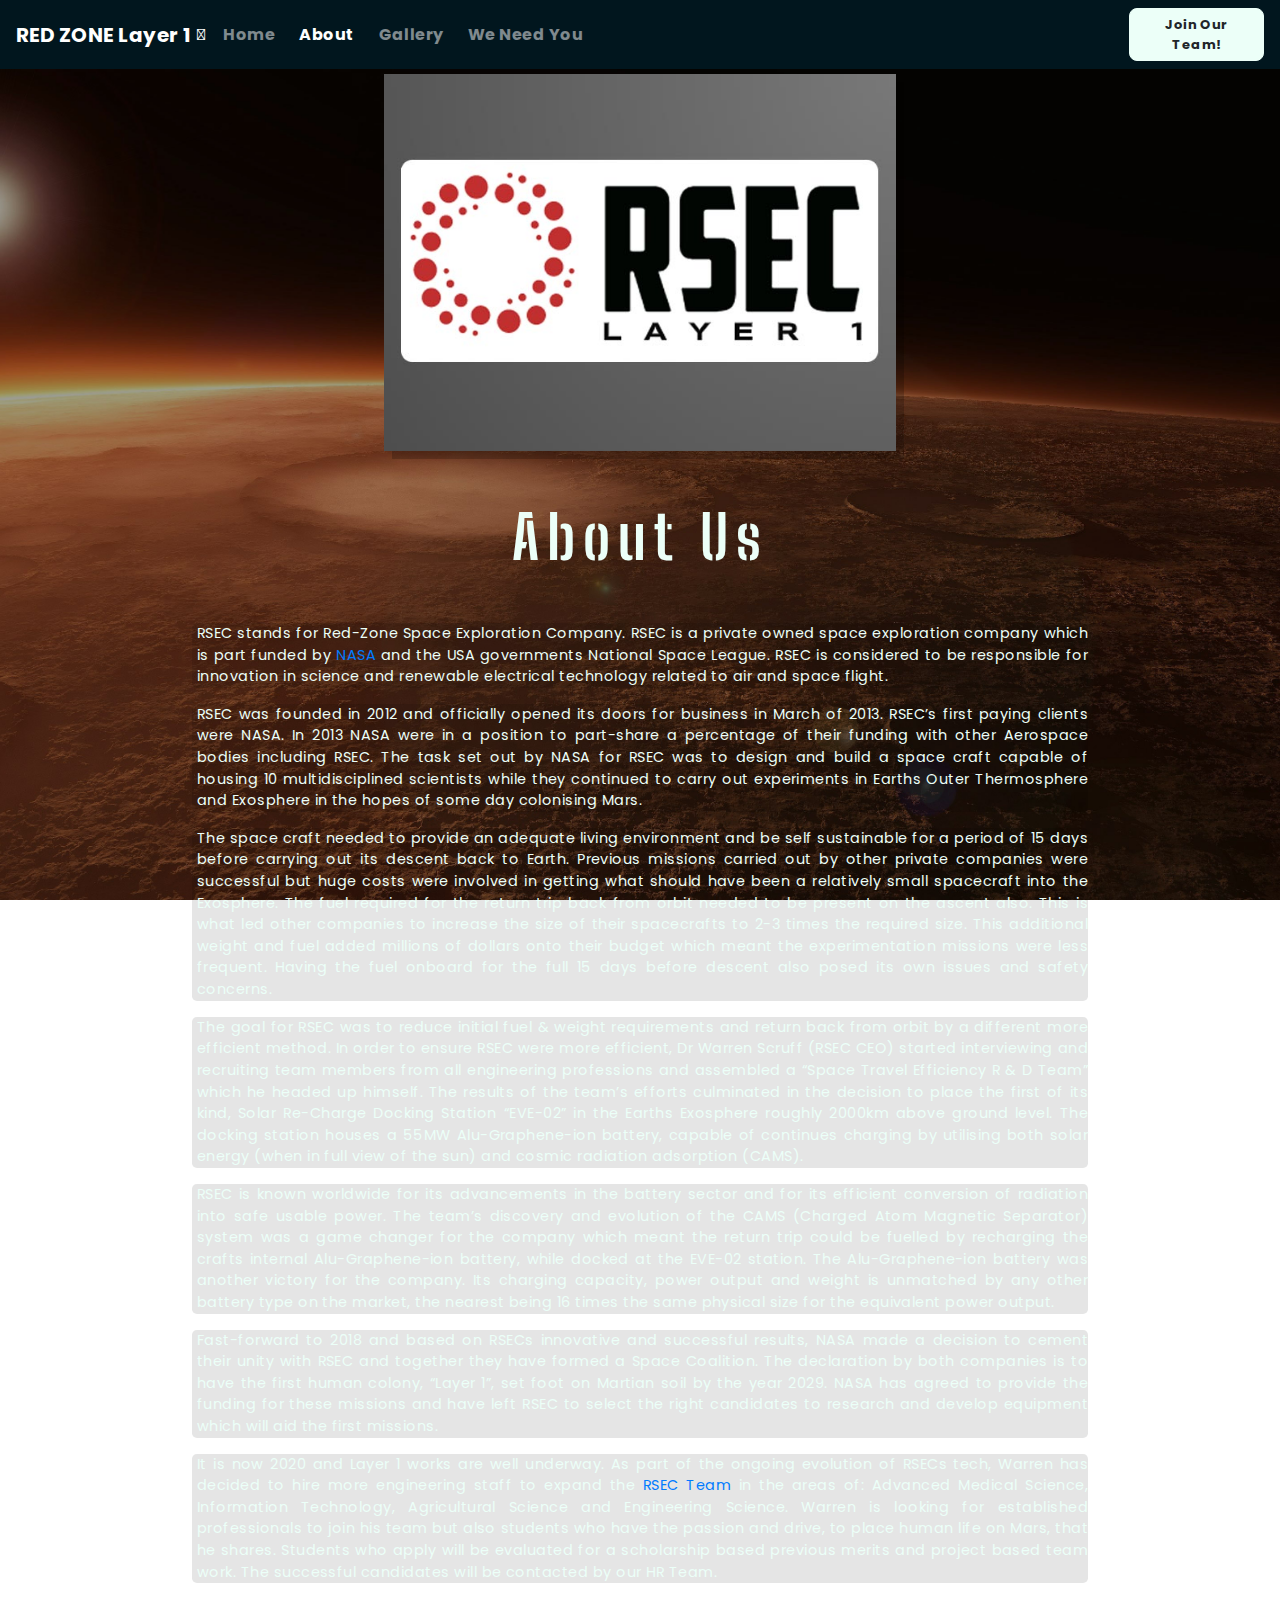
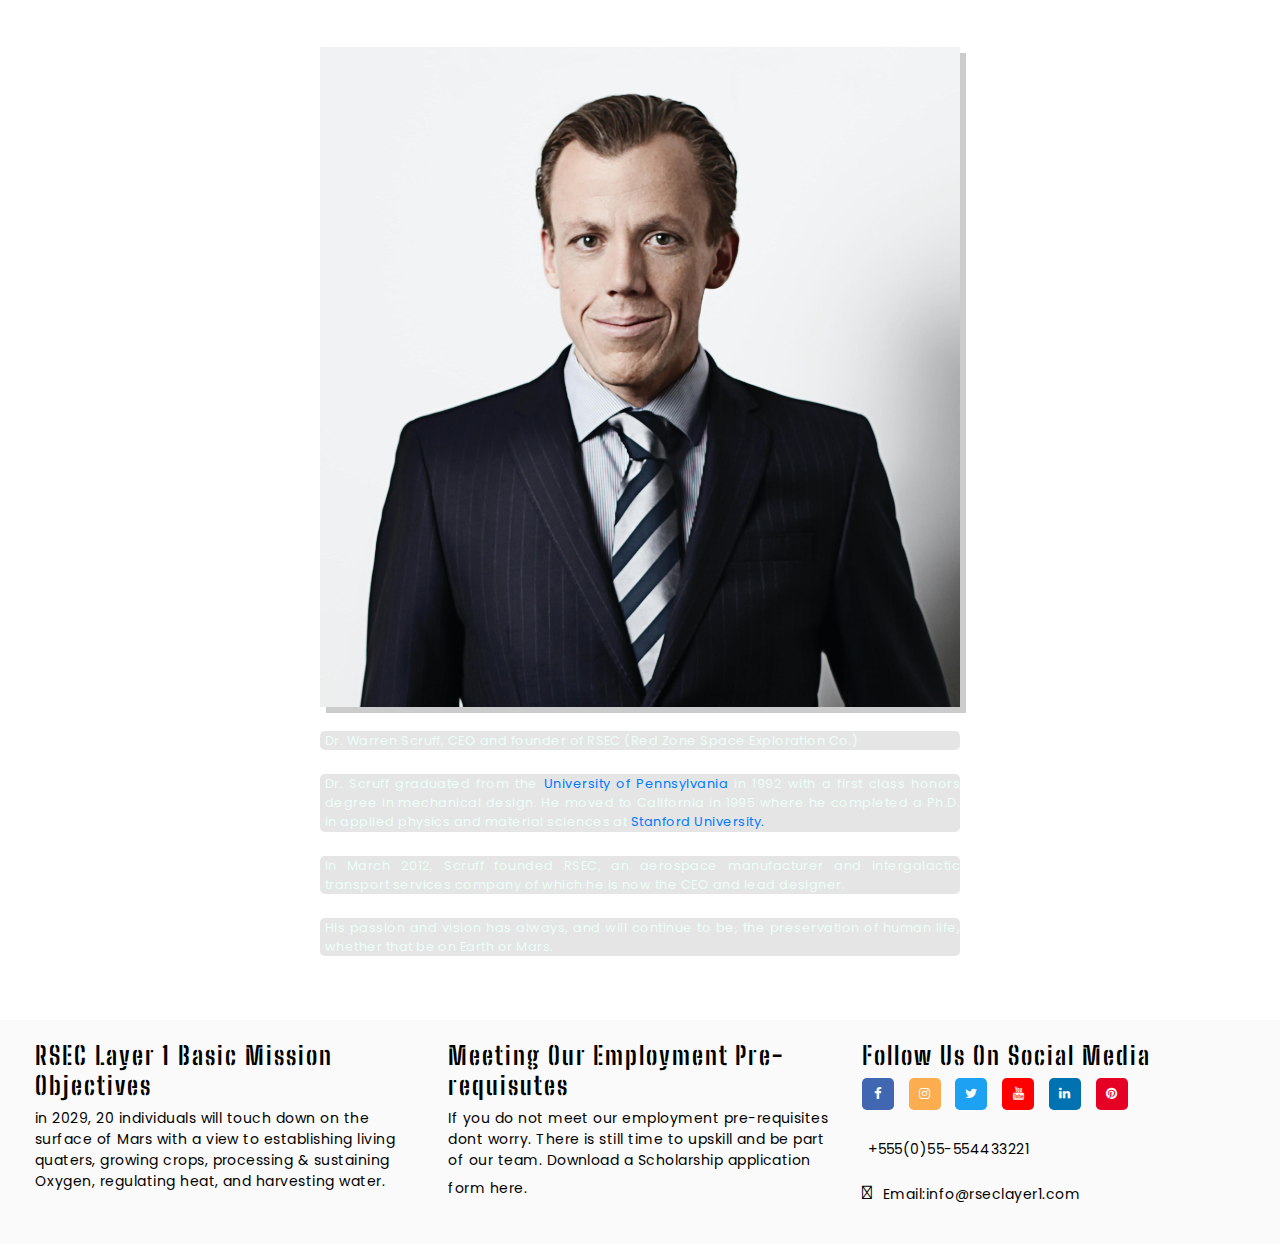
==== about.html @ baa1b268 "About section updated" ====
<!DOCTYPE html>
<html lang="en">

<head>
    <meta charset="UTF-8">
    <title>Red Zone | Mission 2 Mars</title>
    <meta name="viewport" content="width=device-width, initial-scale=1.0">
    <link rel="stylesheet" href="https://stackpath.bootstrapcdn.com/bootstrap/4.3.1/css/bootstrap.min.css"
        integrity="sha384-ggOyR0iXCbMQv3Xipma34MD+dH/1fQ784/j6cY/iJTQUOhcWr7x9JvoRxT2MZw1T" crossorigin="anonymous">
    <link rel="stylesheet" href="https://use.fontawesome.com/releases/v5.6.1/css/all.css"
        integrity="sha384-gfdkjb5BdAXd+lj+gudLWI+BXq4IuLW5IT+brZEZsLFm++aCMlF1V92rMkPaX4PP" crossorigin="anonymous">
    <script src="https://code.jquery.com/jquery-3.3.1.slim.min.js"
        integrity="sha384-q8i/X+965DzO0rT7abK41JStQIAqVgRVzpbzo5smXKp4YfRvH+8abtTE1Pi6jizo" crossorigin="anonymous">
        </script>
    <script src="https://stackpath.bootstrapcdn.com/bootstrap/4.3.1/js/bootstrap.min.js"
        integrity="sha384-JjSmVgyd0p3pXB1rRibZUAYoIIy6OrQ6VrjIEaFf/nJGzIxFDsf4x0xIM+B07jRM" crossorigin="anonymous">
        </script>
    <link rel="preconnect" href="https://fonts.gstatic.com">
    <link href="https://fonts.googleapis.com/css2?family=Big+Shoulders+Stencil+Text&display=swap" rel="stylesheet">
    <link href="https://fonts.googleapis.com/css2?family=Poppins&display=swap" rel="stylesheet">
    <link href="https://fonts.googleapis.com/css2?family=JetBrains+Mono&display=swap" rel="stylesheet">
    <link rel="stylesheet" href="https://maxcdn.bootstrapcdn.com/font-awesome/4.7.0/css/font-awesome.min.css"
        type="text/css" />
    <link rel="stylesheet" href="assets/css/style.css">
</head>

<body>
    <!-- Start Nav Bar-->
    <div class="container-fluid navalert-container">
        <nav class="navbar navbar-dark navbar-expand-md">
            <a href="index.html" class="navbar-brand">RED ZONE Layer 1</a>
            <a><i class="fas fa-space-shuttle fa-rotate-270" aria-hidden="true"></i>
                <span class="sr-only">Space-Shuttle</span>
            </a>
            <button class="navbar-toggler ml-auto" type="button" data-toggle="collapse" data-target="#navbarNavDropdown"
                aria-controls="navbarNavDropdown" aria-expanded="false" aria-label="Toggle navigation">
                <span class="navbar-toggler-icon"></span></button>
            <div class="collapse navbar-collapse" id="navbarNavDropdown">
                <ul class="navbar-nav mr-auto">
                    <li class="nav-item mr-2"><a class="nav-link" href="index.html">Home</a></li>
                    <li class="active nav-item mr-2"><a class="nav-link" href="about.html">About</a></li>
                    <li class="nav-item mr-2"><a class="nav-link" href="gallery.html">Gallery</a></li>
                    <li class="nav-item mr-2"><a class="nav-link" href="weneedyou.html">We Need You</a></li>
                    <!--<li class="nav-item dropdown">
                        <a class="nav-link dropdown-toggle" href="#" id="navbarDropdownMenuLink" role="button"
                            data-toggle="dropdown" aria-haspopup="true" aria-expanded="false">
                            We Need You
                        </a>
                        <div class="dropdown-menu" aria-labelledby="navbarDropdownMenuLink">
                            <a class="dropdown-item" href="weneedyou.html#am">Advanced Medical</a>
                            <a class="dropdown-item" href="weneedyou.html#it">Information Tech.</a>
                            <a class="dropdown-item" href="weneedyou.html#as">Agriculture Science</a>
                            <a class="dropdown-item" href="weneedyou.html#es">Engineering Science</a>
                        </div>
                    </li>-->
                    <li class="nav-item mr-2 d-block d-md-none"><a class="nav-link" data-toggle="modal"
                            data-target="#signupmodal">Join Our Team!</a></li>
                </ul>
            </div>
            <div class="d-none d-md-block">
                <p class="navbar-text my-auto mr-2"><i class="question">Do you have what it takes to lead the next
                        generation?</i></p>
                <a class="btn btn--cta btn--red" data-toggle="modal" data-target="#signupmodal">Join Our Team!</a>
                <!--join our team header button linked to pop-up modal-->
            </div>
        </nav>
    </div>

    <!-- End Nav Bar-->

    <!-- Start About-Section-->

    <div class="container-fluid callout-container-about">
        <div class="row">
        <div class="about-left-column">
            <div class="company-logo">
                <a href="assets/images/RSEC-Logo.jpg" target="_blank">
                <img src="assets/images/RSEC-Logo.jpg" alt="RSEC Logo"></a>
            </div>
        </div>
        <div class="about-middle-column">
            <section>
                <h1 class="jumbotron-header fade-in-2sec">About Us</h1>
                <p class="about-body opaque">RSEC stands for Red-Zone Space Exploration Company. 
                    RSEC is a private owned space exploration company which is part funded by <a href="https://www.nasa.gov/" target="_blank">NASA</a> and the USA governments National Space League.  
                    RSEC is considered to be responsible for innovation in science and renewable electrical technology related to air and space flight. 
                </p>
                <p class="about-body opaque">RSEC was founded in 2012 and officially opened its doors for business in March of 2013. 
                    RSEC’s first paying clients were NASA. In 2013 NASA were in a position to part-share a percentage of their funding with other Aerospace bodies including RSEC. 
                    The task set out by NASA for RSEC was to design and build a space craft capable of housing 10 multidisciplined scientists while they 
                    continued to carry out experiments in Earths Outer Thermosphere and Exosphere in the hopes of some day colonising Mars.
                </p>
                <p class="about-body opaque">The space craft needed to provide an adequate living environment and be self sustainable for a period of 15 days before carrying out its descent back to Earth. 
                    Previous missions carried out by other private companies were successful but huge costs were involved in getting what should have been a relatively small spacecraft into the Exosphere. 
                    The fuel required for the return trip back from orbit needed to be present on the ascent also. This is what led other companies to increase the size of their spacecrafts to 2-3 times the required size. 
                    This additional weight and fuel added millions of dollars onto their budget which meant the experimentation missions were less frequent. 
                    Having the fuel onboard for the full 15 days before descent also posed its own issues and safety concerns. 
                </p>
                <p class="about-body opaque">The goal for RSEC was to reduce initial fuel & weight requirements and return back from orbit by a different more efficient method. 
                    In order to ensure RSEC were more efficient, Dr Warren Scruff (RSEC CEO) started interviewing and recruiting team members from all engineering professions and 
                    assembled a “Space Travel Efficiency R & D Team” which he headed up himself. The results of the team’s efforts culminated in the decision to place the first of 
                    its kind, Solar Re-Charge Docking Station “EVE-02” in the Earths Exosphere roughly 2000km above ground level. The docking station houses a 55MW Alu-Graphene-ion 
                    battery, capable of continues charging by utilising both solar energy (when in full view of the sun) and cosmic radiation adsorption (CAMS). 
                </p>
                <p class="about-body opaque">RSEC is known worldwide for its advancements in the battery sector and for its efficient conversion of radiation into safe usable power. 
                    The team’s discovery and evolution of the CAMS (Charged Atom Magnetic Separator) system was a game changer for the company which meant the return trip could be fuelled by 
                    recharging the crafts internal Alu-Graphene-ion battery, while docked at the EVE-02 station. The Alu-Graphene-ion battery was another victory for the company. Its charging capacity, 
                    power output and weight is unmatched by any other battery type on the market, the nearest being 16 times the same physical size for the equivalent power output.
                </p>
                <p class="about-body opaque">Fast-forward to 2018 and based on RSECs innovative and successful results, NASA made a decision to cement their unity with RSEC and together they have formed a Space Coalition. 
                    The declaration by both companies is to have the first human colony, “Layer 1”, set foot on Martian soil by the year 2029. NASA has agreed to provide the funding for these missions and have left RSEC to 
                    select the right candidates to research and develop equipment which will aid the first missions.
                </p>
                <p class="about-body opaque">It is now 2020 and Layer 1 works are well underway. As part of the ongoing evolution of RSECs tech, Warren has decided to hire more engineering staff to expand the <a href="weneedyou.html" target="_blank">RSEC Team</a> in the areas of: Advanced Medical Science, 
                    Information Technology, Agricultural Science and Engineering Science. Warren is looking for established professionals to join his team but also students who have the passion and drive, to place human life on Mars, that he shares. 
                    Students who apply will be evaluated for a scholarship based previous merits and project based team work. The successful candidates will be contacted by our HR Team.
                </p>
            </section>
        </div>
        <div class="about-right-column">
            <section>
                <a href="assets/images/CEO.jpg" target="_blank">
                <img class="ceo-box-shadow" src="assets/images/CEO.jpg" alt="RSEC CEO"></a>
                <p class="ceo-text opaque">Dr. Warren Scruff, CEO and founder of RSEC (Red Zone Space Exploration Co.)</p>
                <p class="ceo-text opaque">Dr. Scruff graduated from the <a href="https://www.upenn.edu/" target="_blank">University of Pennsylvania</a> in 1992 with a first class honors degree in mechanical design. 
                    He moved to California in 1995 where he completed a Ph.D. in applied physics and material sciences at <a href="https://www.stanford.edu/" target="_blank">Stanford University.</a></p>
                <p class="ceo-text opaque">In March 2012, Scruff founded RSEC, an aerospace manufacturer and intergalactic transport services company of which he is now the CEO and lead designer.</p>
                <p class="ceo-text opaque">His passion and vision has always, and will continue to be, the preservation of human life, whether that be on Earth or Mars.</p>
            </section>
        </div>
        </div>
        <!--</div>-->
    </div>

    <!-- End About Section-->

    <!--Start Footer-->

    <footer class="container-fluid">
        <div id="footer-details" class="row">
            <div class="col-sm-4">
                <h5 class="uppercase general-sub">RSEC Layer 1 Basic Mission Objectives</h5>
                <p class="inline-block">in 2029, 20 individuals will touch down on the surface of Mars with a view to
                    establishing living quaters, growing crops, processing & sustaining Oxygen, regulating heat, and harvesting water.
                </p>
            </div>
            <div class="col-sm-4">
                <h5 class="uppercase general-sub">Meeting Our Employment Pre-requisutes</h5>
                <p class="inline-block">If you do not meet our employment pre-requisites dont worry. 
                    There is still time to upskill and be part of our team. Download a Scholarship application
                    form here.
                    <a href="assets/application/application-form.pdf" target="_blank" class="application-pdf">
                        <i class="fas fa-file-download" aria-hidden="true"></i>
                        <span class="sr-only">Download Link.</span>
                    </a>
                </p>
            </div>
            <div class="col-sm-4">
                <h5 class="uppercase general-sub">Follow Us On Social Media</h5>
                <ul class="list-inline social-links">
                    <li class="list-inline-item">
                        <a target="_blank" href="https://www.facebook.com/">
                            <i class="fa fa-facebook" aria-hidden="true"></i>
                            <span class="sr-only">Facebook</span>
                        </a>
                    </li>
                    <li class="list-inline-item">
                        <a target="_blank" href="https://www.instagram.com/">
                            <i class="fa fa-instagram" aria-hidden="true"></i>
                            <span class="sr-only">Instagram</span>
                        </a>
                    </li>
                    <li class="list-inline-item">
                        <a target="_blank" href="https://twitter.com/">
                            <i class="fa fa-twitter" aria-hidden="true"></i>
                            <span class="sr-only">Twitter</span>
                        </a>
                    </li>
                    <li class="list-inline-item">
                        <a target="_blank" href="https://www.youtube.com/">
                            <i class="fa fa-youtube" aria-hidden="true"></i>
                            <span class="sr-only">Youtube</span>
                        </a>
                    </li>
                    <li class="list-inline-item">
                        <a target="_blank" href="https://www.linkedin.com/">
                            <i class="fa fa-linkedin" aria-hidden="true"></i>
                            <span class="sr-only">Linkedin</span>
                        </a>
                    </li>
                    <li class="list-inline-item">
                        <a target="_blank" href="https://www.pinterest.com/">
                            <i class="fa fa-pinterest" aria-hidden="true"></i>
                            <span class="sr-only">Pinterest</span>
                        </a>
                    </li>
                </ul>
                <p>        
                    <i class="fas fa-mobile-alt" aria-hidden="true"></i>
                    <a class="link-font" href="tel:+555(0)55 554433221">+555(0)55-554433221</a>
                </p>
                <p>
                    <i class="far fa-envelope" aria-hidden="true"></i>
                    <a class="link-font" href="mailto:info@rseclayer1.com">Email:info@rseclayer1.com</a>
                </p>
            </div>
        </div>
    </footer>

    <!--End Footer-->

    <!--Modal Start-->

    <div class="modal" tabindex="-1" role="dialog" id="signupmodal">
        <div class="modal-dialog" role="document">
            <div class="modal-content">
                <div class="modal-header">
                    <h5 class="modal-title">Join Our Team!</h5>
                    <a><i class="fas fa-space-shuttle fa-rotate-270 modal-shuttle" aria-hidden="true"></i>
                        <span class="sr-only">Space-Shuttle</span>
                    </a>
                    <button type="button" class="close" data-dismiss="modal" aria-label="Close">
                        <span aria-hidden="true">&times;</span>
                    </button>
                </div>
                <div class="modal-body">
                    <form>
                        <div>
                            <p>The Successful Candidate must hold an MSc. Degree in a relevant discipline. 
                            Where the candidate holds a Bachelor's degree at honors or ordinary level, 
                            previous relevant work experience may be taken into consideration at RSEC's discretion</p>
                        </div>
                        <div class="form-group">
                            <label for="first-name">Required fields are marked with an (*)</label>
                            <input type="text" class="form-control" id="first-name" placeholder="*Enter Full Name" required>
                        </div>
                        <div class="form-group">
                            <label for="contact-number"></label>
                            <input type="numbers" class="form-control" id="contact-number"
                                placeholder="Enter Contact No.">
                        </div>
                        <div class="input-group mb-3">
                            <select class="form-select" id="inputGroupSelect01">
                                <option selected>*Choose an Option...</option>
                                <option value="1">Advanced Medical</option>
                                <option value="2">Information Tech.</option>
                                <option value="3">Agriculture Science</option>
                                <option value="4">Engineering Science</option>
                            </select>
                            <label for="inputGroupSelect01" class="form-control careers">Careers</label>
                        </div>
                        <div class="form-group">
                            <label for="exampleInputEmail1"></label>
                            <input type="email" class="form-control" id="exampleInputEmail1"
                                aria-describedby="emailHelp" placeholder="*Enter Email Address" required>
                            <small id="emailHelp" class="form-text text-muted">We'll never share your personal details
                                with any other party</small>
                        </div>
                        <div class="form-group choose-file">
                            <input type="file" class="form-control" id="inputGroupFile02" required>
                            <label class="input-group-text" for="inputGroupFile02">Choose File</label>
                            <small id="uploadHelp" class="form-text text-muted">Please choose a .PDF version of your
                                most recent CV.</small>
                        </div>
                        <button type="submit" class="btn btn-modal btn--red2">Submit</button>
                    </form>
                </div>
            </div>
        </div>
    </div>

    <!--Modal End-->

</body>
</html>
---- assets/css/style.css ----
/* -------------------------------------------------------------------------Fonts */
.text-uppercase {
    text-align: center;
	font-family: Big Shoulders Stencil Text;
}

.general-sub {
	font-family: Big Shoulders Stencil Text;
	font-size: 25px;
	font-weight: bold;
	letter-spacing: 2px;
}

body {
    font-family: 'Poppins', sans-serif;
	letter-spacing: .03rem;
}

.modal-bold {
    font-weight: bold;
    color: #01161E;
}

.modal-header {
    background-color: #828A95;
}

.modal-title {
    font-family: Big Shoulders Stencil Text;
    font-size: 40px;
    color: #fafafa;
    margin-top: 0px;
    margin-bottom: 0px;
}

.about-body {
    font-family: 'Poppins', sans-serif;
    font-size: 0.9rem;
    letter-spacing: .03rem;
    text-align: justify;
    color: #ecfff8;
    margin-right: 2rem;
    margin-left: 2rem;
}

.weneedyou-body {
    font-family: 'Poppins', sans-serif;
    font-size: 0.9rem;
    letter-spacing: .03rem;
    text-align: justify;
    color: #ecfff8;
    margin-top: 1rem;
    margin-right: 2rem;
    margin-left: 2rem;
}

.weneedyou-font {
    font-family: Big Shoulders Stencil Text, sans-serif;
    font-size: 1.6rem;
    letter-spacing: .05rem;
    color: #ecfff8;
    margin-top: 0.65rem;
    margin-right: 2rem;
    margin-left: 2rem;
}

.ceo-text {
    font-family: 'Poppins', sans-serif;
    font-size: 0.8rem;
    letter-spacing: .03rem;
    text-align: justify;
    color: #ecfff8;
}

.opaque {
    background-color: rgba(0, 0, 0, 0.1);
    padding-left: 0.3rem;
    border-radius: 0.3rem;
}

.initial-space {
    margin-top: 1rem;
}

.final-space {
    margin-bottom: 1rem;
}

.link-font {
    color: black;
}

/* ------------------------------------------------------------------------Navbar */

.fa-space-shuttle {
	color: #fafafa;
    background: #01161e;
	margin-right: 10px;
}

.navalert-container {
    position: fixed;
    top: 0;
    left: 0px;
    right: 0px;
    padding-left: 0;
    padding-right: 0;
    z-index: 1;
}

.navbar {
    margin-bottom: 0;
    border: 0;
    width: 100%;
    background: #01161e;
}

.navbar .navbar-toggler {
    border: 0;
}

.navbar-brand {
    font-weight: bold;
	margin-right: 5px;
}

.navbar .navbar-nav a {
    font-weight: bold;
}

.question {
	color: #828a95
}

.dropdown-menu {
    background-color:#828A95;
    color: black;
}

/* ------------------------------------------------------------------------Buttons*/

.btn--cta {
    font-weight: bold;
    font-size: 13px;
    border-radius: 8px;
    width: 135px;
}

.btn--red {
    color: #01161e;
    background-color: #ecfff8;
    border-color: #ecfff8;
}

.btn-modal {
    margin-top: 20px;
    font-weight: bold;
    font-size: 18px;
    border-radius: 8px;
    width: 120px;
}

.btn--red2 {
    color: #01161e;
    background-color: #828A95;
    border-color: #828A95;
}


/* -------------------------------------------------------------------Colours used*/

/* --------Rufous Red = #A72608 (changed to #E60023 as it is easier to see)-- */
/* -----Xiketic Brown = #18020C -- */
/* ------Roman Silver = #828A95 -- */
/* --------Mint Cream = #ECFFF8 -- */
/* --Rich Black FOGRA = #01161E -- */
/* ---------Off White = #FAFAFA -- */

/* -----------------------------------------------------------------Image Styling */

.callout-container {
    height: 100vh;
    background: url(../images/mars1.jpg) no-repeat bottom right fixed; 
    -webkit-background-size: cover;
    -moz-background-size: cover;
    -o-background-size: cover;
    background-size: cover;
    display: flex;
    align-items: center;
    justify-content: center;
    position: relative;
}

.callout-container-gallery {
    height: 100%;
    background: url(../images/mars1.jpg) no-repeat bottom right fixed;
    -webkit-background-size: cover;
    -moz-background-size: cover;
    -o-background-size: cover;
    background-size: cover;
    display: flex;
    align-items: center;
    justify-content: center;
    position: relative;
    margin-top: 50px;
}

.callout-container-about {
    height: 100%;
    background: url(../images/mars1.jpg) no-repeat bottom right fixed; 
    -webkit-background-size: cover;
    -moz-background-size: cover;
    -o-background-size: cover;
    background-size: cover;
    display: flex;
    align-items: flex-start;
    justify-content: center;
    position: relative;
    margin-top: 50px;
}

.callout-container-weneedyou1 {
    height: 100%;
    background: url(../images/mars1.jpg) no-repeat bottom right fixed;
    -webkit-background-size: cover;
    -moz-background-size: cover;
    -o-background-size: cover;
    background-size: cover;
    display: flex;
    align-items: center;
    justify-content: center;
    position: relative;
    margin-top: 50px;
}

.callout-container-weneedyou2 {
    height: 100%;
    background: url(../images/mars1.jpg) no-repeat bottom right fixed; 
    -webkit-background-size: cover;
    -moz-background-size: cover;
    -o-background-size: cover;
    background-size: cover;
    display: flex;
    align-items: center;
    justify-content: center;
    position: relative;
}

#photo {
    clear: both;
    line-height: 0;
    column-count: 4;
    column-gap: 5px;
}

#photo img{
    width: 100%;
    padding: 10px 10px 10px 10px;
    margin: 10px 10px 5px 15px;
    display: inline-block;
    background-color: rgba(0, 0, 0, 0.2);
    border-radius: 5px;
}


.left-column {
    width: 30%;
}

.middle-column {
    width: 50%;
}

.right-column {
    width: 20%;
    text-align: center;
}

.left-column img {
    width: 100%;
    margin: 10px 15px 10px 15px;
}

.right-column a {
    margin-top: 5rem;
}

.about-left-column {
    width: 15%;
    text-align: center;
}

.about-middle-column {
    width: 60%;
    text-align: center;
}

.about-right-column {
    width: 25%;
    text-align: center;
}

.company-logo img {
    width: 80%;
    margin-top: 1.5rem;
    margin-left: auto;
    margin-right: auto;
    box-shadow: 4px 4px rgba(0, 0, 0, 0.2);
}

.about-right-column img {
    width: 80%;
    margin-top: 1.5rem;
    margin-left: auto;
    margin-right: auto;
}

.about-right-column p {
    width: 80%;
    margin-top: 1.0rem;
    margin-bottom: 1.0rem;
    margin-left: auto;
    margin-right: auto;
}

.ceo-box-shadow {
    box-shadow: 6px 6px rgba(0, 0, 0, 0.2); 
}


/* Container holding the image and the text */
.container-light {
    position: relative;
    text-align: center;
    color: #ECFFF8;
    font-family: 'Poppins', sans-serif;
    font-size: 11px;
    letter-spacing: .03rem;
}

.container-dark {
    position: relative;
    text-align: center;
    color: #01161E;
    font-family: 'Poppins', sans-serif;
    font-size: 11px;
    font-weight: bold;
    letter-spacing: .03rem;
}

/* Bottom left and Top Right text Photo Gallery*/
.bottom-left {
    position: absolute;
    bottom: 23px;
    left: 30px;
}

.top-right {
    position: absolute;
    top: 28px;
    right: 0px;
}

/* -----------------------------------------------------------------------Heading */

.jumbotron {
    background-color: transparent;
}

.jumbotron-header {
    color: #ecfff8;
	font-family: Big Shoulders Stencil Text;
    font-weight: bold;
	font-size: 60px;
	letter-spacing: 8px;
    margin-bottom: 50px;
    margin-top: 50px;
}

.red-text {
    color: #E60023;
	background-color: rgba(0,0,0,0.2);
	padding-left: 8px;
	border-radius: 5px;
}

.countdown_text {
    text-align: center;
    font-family: Big Shoulders Stencil Text;
    font-size: 40px;
    color: #ecfff8;
}

/* -------------------------------------------------------------Countdown Timer */

#countdown_timer {
	position: relative;
	text-align: center;
	font-family: JetBrains Mono;
	border-radius: 5px;
	font-size: 30px;
	color: #ecfff8;
	background-color: rgba(0, 0, 0, 0.25);
	margin-top: 40px;
	margin-left: 0px;
	padding-left: 0px;
	padding-right: 0px;
}


/* ---------------------------------------------------------------------Fade-In */

.fade-in-2sec {
animation: fadeIn ease 2s;
-webkit-animation: fadeIn ease 2s;
-moz-animation: fadeIn ease 2s;
-o-animation: fadeIn ease 2s;
-ms-animation: fadeIn ease 2s;
}

.fade-in-4sec {
animation: fadeIn ease 4s;
-webkit-animation: fadeIn ease 4s;
-moz-animation: fadeIn ease 4s;
-o-animation: fadeIn ease 4s;
-ms-animation: fadeIn ease 4s;
}


@keyframes fadeIn {
0% {opacity:0;}
100% {opacity:1;}
}

@-moz-keyframes fadeIn {
0% {opacity:0;}
100% {opacity:1;}
}

@-webkit-keyframes fadeIn {
0% {opacity:0;}
100% {opacity:1;}
}

@-o-keyframes fadeIn {
0% {opacity:0;}
100% {opacity:1;}
}

@-ms-keyframes fadeIn {
0% {opacity:0;}
100% {opacity:1;}
}

/* -----------------------------------------------------------------/Overlays.css */

.pic-container {
    position: relative;   
}

.pic-overlay {
    position: absolute; 
    bottom: 20px;
    background: rgba(0, 0, 0, 0.6);
    color: #fafafa; 
    width: 100%;
    margin-left: 0.95rem;
    margin-right: 0rem;
    transition: .5s ease;
    opacity:0;
    font-family: 'Poppins', sans-serif;
    font-size: 14px;
    padding: 10px;
    text-align: center;
}

.pic-container:active .pic-overlay {
    opacity: 1;
}

/* ---------------------------------------------------------------------Modal.css */

.input-group-text {
    display: none;
}

.modal-shuttle {
    background-color: #828A95;
    font-size: 1.5rem;
    margin-left: 0.5rem;
    margin-top: 1.1rem;
}

.input-group {
    margin-top: 2.4rem;
    margin-left: 0.1rem;
}

.choose-file {
    margin-top: 2.2rem;
}

.careers {
    margin-right: 0.1rem;
}

/* ------------------------------------------------------------------------Footer */
#footer-details {
    padding: 20px;
}

footer {
    background-color: #fafafa;
	font-size: 14px;
    color: black;
    min-height: 120px;
    margin: 0;
}

.social-links {
    padding-bottom: 0;
}

.social-links li a i {
    width: 32px;
    height: 32px;
    padding: 12px 0;
    border-radius: 15%;
    font-size: 13px;
    line-height: 7px;
    text-align: center;
    color: #fafafa;
    transition: all 0.35s ease-in-out;
    -moz-transition: all 0.35s ease-in-out;
    -webkit-transition: all 0.35s ease-in-out;
    -o-transition: all 0.35s ease-in-out;
}

.social-networks{
    text-align: center;
}

.social-networks li {
    display:inline;
}

.social-networks i {
    font-size: 160%;
    margin: 1%;
    padding: 5%;
    color: #777777;
}

.fa-facebook {
    background: #4267B2;
}

.fa-instagram {
    background: #fbad50;
}

.fa-twitter {
    background: #1DA1F2;
}

.fa-youtube {
    background: #FF0000;
}

.fa-linkedin {
    background: #0072b1;
}

.fa-pinterest {
    background: #E60023;
}

.list-inline-item:not(:last-child) {
	margin-right: .65rem;
}

.fa-mobile-alt {
    font-size: 1.2rem;
    margin-right: 0.4rem;
}

.fa-envelope {
    font-size: 1.2rem;
    margin-right: 0.4rem;
}

/* -----------------------------------------------------Download Application Form */

.application-pdf i {
    font-size: 20px;
    color: black;
    text-align: center;
    padding-left: 5px;
    transition: all 0.35s ease-in-out;
    -moz-transition: all 0.35s ease-in-out;
    -webkit-transition: all 0.35s ease-in-out;
    -o-transition: all 0.35s ease-in-out;
}

/* ------------------------------------------------------------Media Query 1400px */

@media(max-width: 1400px) {
    .weneedyou-body {
        font-size: 0.8rem;
    }
}

/* ------------------------------------------------Media Query (Max-Width) 1370px */

@media(max-width: 1370px) {
    #photo{
        column-count:3;
        column-gap: 0px;
    }

    #photo img{
        margin-left: 0px;
    }
    .bottom-left {
        position: absolute;
        bottom: 23px;
        left: 14px;
    }

    .top-right {
        position: absolute;
        top: 28px;
        right: 14px;
    }
    .callout-container-gallery {
        margin-top: 50px;
    }
}

/* ---------------------------------Media Query (IPAD Landscape Min-Width) 1030px */

@media(min-width: 1030px) {
    .btn--red2:hover,
    .btn--red2:active,
    .btn--red2:focus,
    .btn--red2:active:focus {
        background-color: #E60023;
        border-color: #E60023;
        color: #ecfff8;
    }

    .btn--red:hover,
    .btn--red:active,
    .btn--red:focus,
    .btn--red:active:focus {
        background-color: #E60023;
        border-color: #E60023;
        color: #ecfff8;
    }

    .pic-container:hover .pic-overlay {
        opacity: 1;
    }

    .pic-container:focus .pic-overlay {
        opacity: 1;
    }

    .pic-container:active .pic-overlay {
        opacity: 1;
    }

    .social-links li a i:hover {
        background: lightgrey;
        color: #01161E;
    }

    .application-pdf i:hover {
        color: #dc143c;
    }
}

/* ------------------------------------------------------------Media Query 1280px */

@media(max-width: 1280px) {
    .list-inline-item:not(:last-child) {
		margin-bottom: .5rem;
    }
    .question {
		display: none;
    }
    .btn-modal {
        font-size: 30px;
        border-radius: 10px;
        width: 170px;
        height: 60px;
    }

    .left-column {
        width: 100%;
        text-align: center;
    }

    .middle-column {
        width: 100%;
        text-align: center;
    }

    .right-column {
        width: 100%;
        margin-bottom: 5rem;
    }

    .right-column a {
        margin-top: 2rem;
    }

    .left-column img {
        width: 70%;
    }

    .middle-column p {
        width: 70%;
        margin-left: auto;
        margin-right: auto;
    }

    .initial-space p{
        margin-top: 0rem;
    }

    .initial-space a{
        margin-top: 1rem;
    }

    .final-space p {
        margin-top: 0rem;
    }
   
    .final-space a {
        margin-top: 1rem;
    }
    
    .pic-overlay {
        width: 70%;
        margin-left: 15%;
        margin-right: 15%;
        padding: 30px;
        font-size: 18px;
    }

    .about-left-column {
        width: 100%;
    }

    .about-middle-column {
        width: 100%;
    }

    .about-right-column {
        width: 100%;
        margin-bottom: 3rem;
    }

    .company-logo img {
        width: 40%;
        margin-top: 1.5rem;
        margin-left: auto;
        margin-right: auto;
        box-shadow: 8px 8px rgba(0, 0, 0, 0.2);
    }

    .about-right-column img {
        width: 50%;
        margin-top: 3rem;
        margin-left: auto;
        margin-right: auto;
    }

    .about-middle-column p {
        width: 70%;
        margin-left: auto;
        margin-right: auto;
    }

    .about-right-column p {
        width: 50%;
        margin-top: 1.5rem;
        margin-left: auto;
        margin-right: auto;
    }
    .weneedyou-body {
        font-size: 0.9rem;
    }
}


/* -------------------------------------------------Media Query 992px (min-width) */

@media(min-width: 992px) {
    #countdown_timer {
		position: absolute;
		text-align: center;
		font-family: JetBrains Mono;
		border-radius: 5px;
		font-size: 40px;
		color: #ecfff8;
		background-color: rgba(0, 0, 0, 0.25);
		margin-top: 40px;
		margin-left: 90px;
		padding-left: 15px;
		padding-right: 15px;
	}   
}

/* -------------------------------------------------------------Media Query 992px */

@media(max-width: 992px) {
    .line-divider {
		display: none;
    }
    .question {
		display: none;
    }
    #photo{
        column-count:2;
        column-gap: 0px;
    }

    #photo img{
        margin-left: 0px;
    }
    .bottom-left {
        position: absolute;
        bottom: 23px;
        left: 14px;
    }

    .top-right {
        position: absolute;
        top: 28px;
        right: 14px;
    }
    .callout-container-gallery {
        margin-top: 50px;
    }
    .weneedyou-body {
        font-size: 0.8rem;
    }

    .company-logo img {
        width: 60%;
        margin-left: auto;
        margin-right: auto;
    }

    .about-right-column img {
        width: 70%;
        margin-left: auto;
        margin-right: auto;
    }

    .about-middle-column p {
        width: 90%;
        margin-left: auto;
        margin-right: auto;
    }

    .about-right-column p {
        width: 70%;
        margin-left: auto;
        margin-right: auto;
    }
}

/* -------------------------------------------------------------Media Query 670px */

@media(max-width: 670px) {

    .left-column img {
        width: 90%;
    }

    .middle-column p {
        width: 90%;
    }

    .pic-overlay {
        width: 90%;
        margin-left: 5%;
        margin-right: 5%;
        padding: 40px;
        font-size: 14px;
    }
}

/* -------------------------------------------------------------Media Query 500px */

@media(max-width: 500px) {
    .jumbotron {
		margin-top: 110px;
		margin-bottom: 110px;
	}
	.jumbotron-header {
		font-size: 50px;
		margin-bottom: 20px;
	}
	#countdown_timer {
		margin-top: 0px;
	}
	.list-inline-item:not(:last-child) {
		margin-right: .3rem;
    }
    .countdown_text {  
		font-size: 30px;
    }
    #photo{
        column-count:1;
    }
    .bottom-left {
        position: absolute;
        bottom: 23px;
        left: 14px;
    }

    .top-right {
        position: absolute;
        top: 28px;
        right: 14px;
    }
    .callout-container-gallery {
        margin-top: 50px;
    }	
}
/* ---------------------------------------------------------Media Query 365px */

@media(max-width: 365px) {
    .modal-title {
        font-size: 30px;
    }
    .modal-shuttle {
        font-size: 1.2rem;
        margin-left: 0.5rem;
        margin-top: 0.8rem;
    }	
}

/* ------------------------------------------------Media Query 420px (height) */

@media(max-height: 420px) {
    .jumbotron {
		margin-top: 110px;
		margin-bottom: 110px;
	}
	.jumbotron-header {
		font-size: 45px;
		margin-bottom: 20px;
	}
	#countdown_timer {
		margin-top: 0px;
	}
	.list-inline-item:not(:last-child) {
		margin-right: .3rem;
    }
    .btn-modal {
        font-size: 30px;
        border-radius: 10px;
        width: 170px;
        height: 60px;
    }	
}
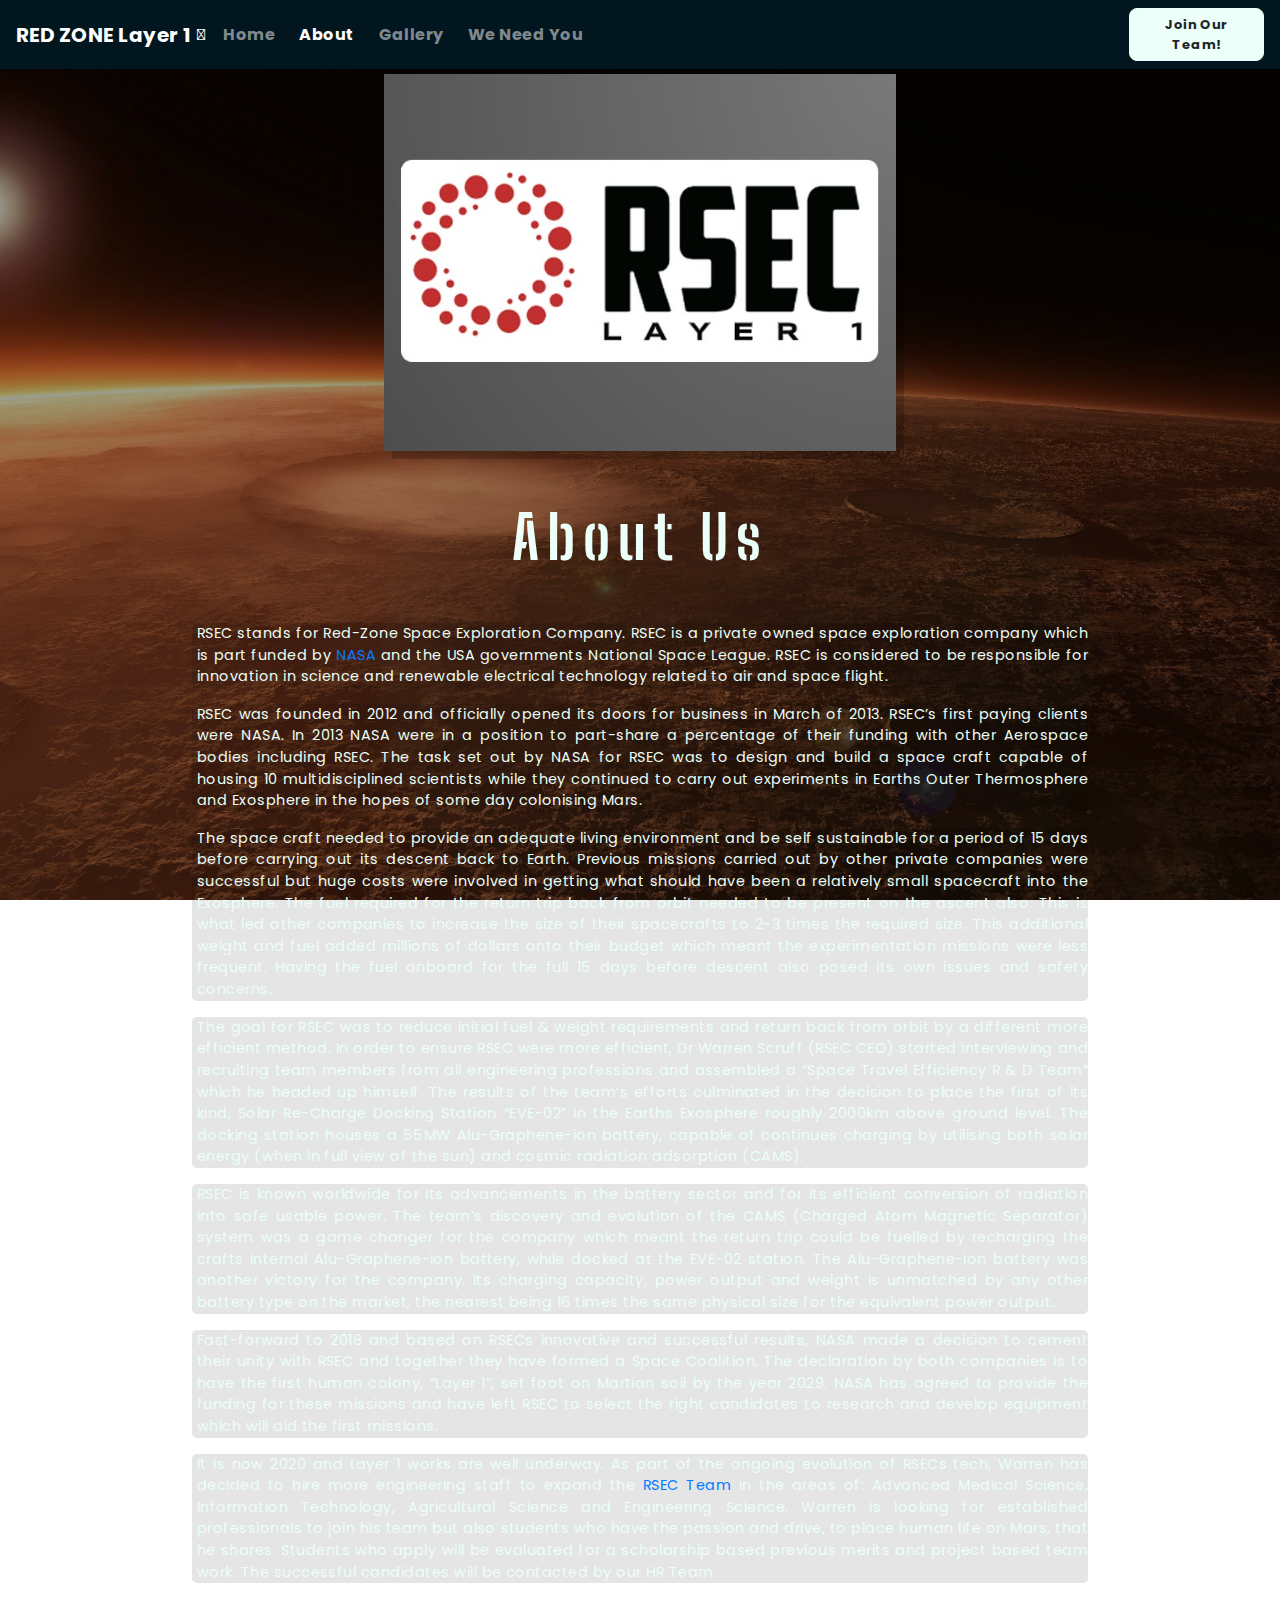
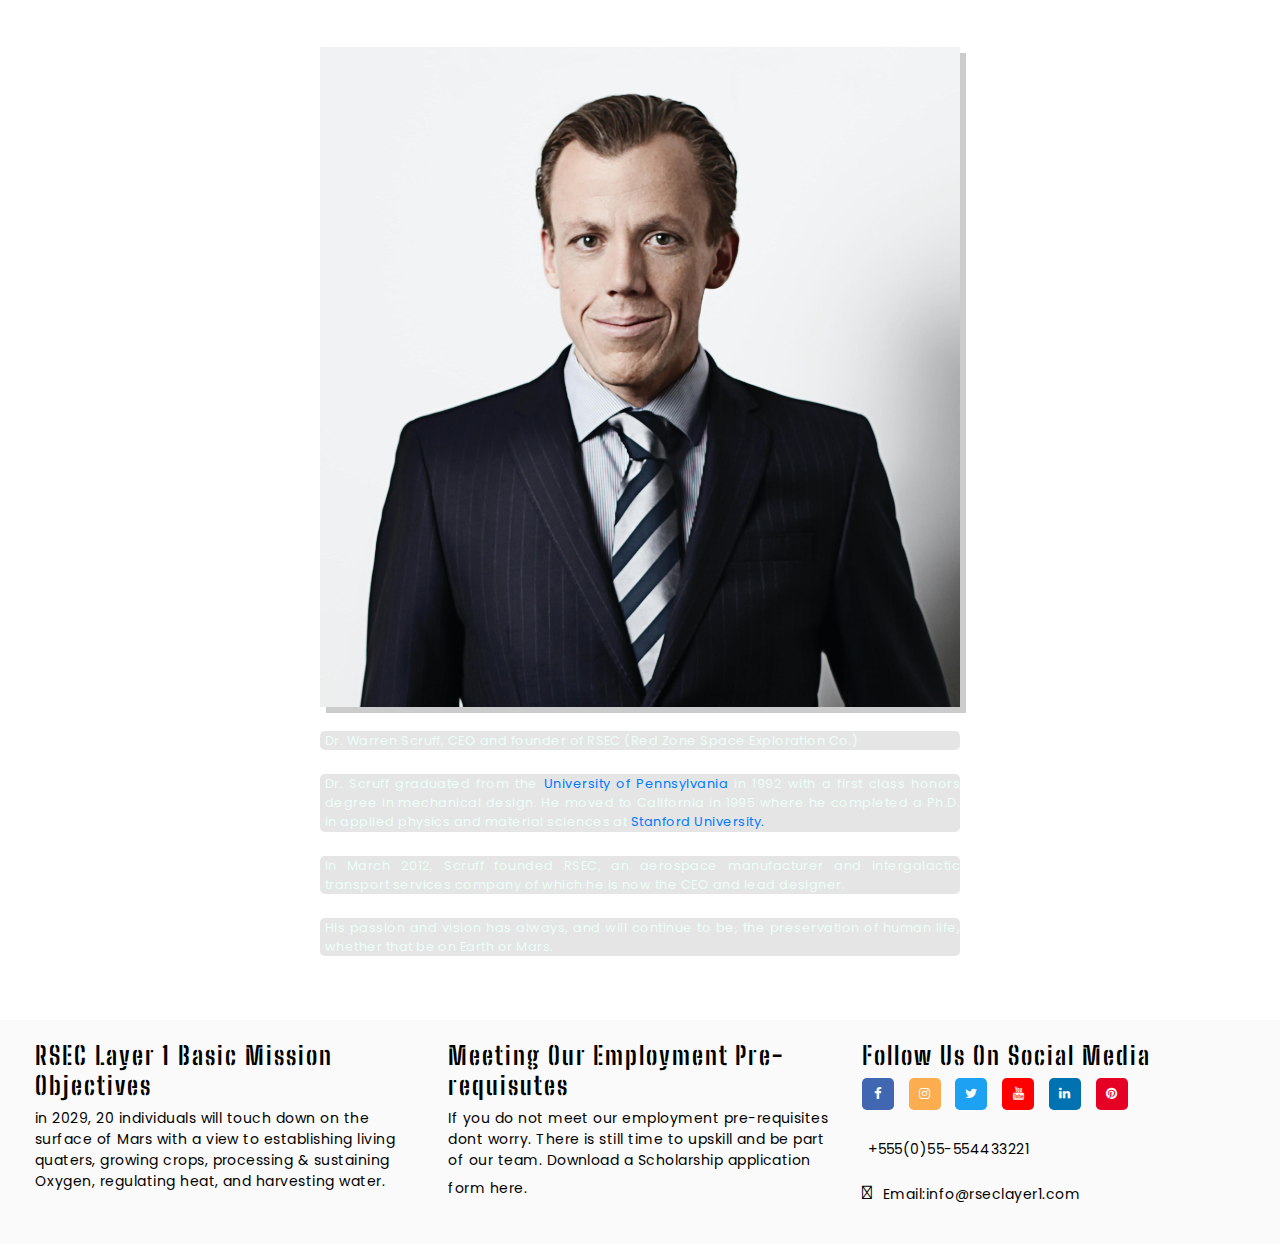
==== commit 3bc4668f: "validators ran and errors solved in HTML and in css where possible" ====
--- a/about.html
+++ b/about.html
@@ -2,6 +2,9 @@
 <html lang="en">
 
 <head>
+
+    <!-- Bootstrap, Font Awesome Icons, Jquery and Google Fonts links and scripts -->
+
     <meta charset="UTF-8">
     <title>Red Zone | Mission 2 Mars</title>
     <meta name="viewport" content="width=device-width, initial-scale=1.0">
@@ -22,114 +25,145 @@
     <link rel="stylesheet" href="https://maxcdn.bootstrapcdn.com/font-awesome/4.7.0/css/font-awesome.min.css"
         type="text/css" />
     <link rel="stylesheet" href="assets/css/style.css">
+
+    <!-- Bootstrap, Font Awesome Icons, Jquery and Google Fonts links and scripts -->
+
 </head>
 
 <body>
-    <!-- Start Nav Bar-->
-    <div class="container-fluid navalert-container">
-        <nav class="navbar navbar-dark navbar-expand-md">
-            <a href="index.html" class="navbar-brand">RED ZONE Layer 1</a>
-            <a><i class="fas fa-space-shuttle fa-rotate-270" aria-hidden="true"></i>
-                <span class="sr-only">Space-Shuttle</span>
-            </a>
-            <button class="navbar-toggler ml-auto" type="button" data-toggle="collapse" data-target="#navbarNavDropdown"
-                aria-controls="navbarNavDropdown" aria-expanded="false" aria-label="Toggle navigation">
-                <span class="navbar-toggler-icon"></span></button>
-            <div class="collapse navbar-collapse" id="navbarNavDropdown">
-                <ul class="navbar-nav mr-auto">
-                    <li class="nav-item mr-2"><a class="nav-link" href="index.html">Home</a></li>
-                    <li class="active nav-item mr-2"><a class="nav-link" href="about.html">About</a></li>
-                    <li class="nav-item mr-2"><a class="nav-link" href="gallery.html">Gallery</a></li>
-                    <li class="nav-item mr-2"><a class="nav-link" href="weneedyou.html">We Need You</a></li>
-                    <!--<li class="nav-item dropdown">
-                        <a class="nav-link dropdown-toggle" href="#" id="navbarDropdownMenuLink" role="button"
-                            data-toggle="dropdown" aria-haspopup="true" aria-expanded="false">
-                            We Need You
-                        </a>
-                        <div class="dropdown-menu" aria-labelledby="navbarDropdownMenuLink">
-                            <a class="dropdown-item" href="weneedyou.html#am">Advanced Medical</a>
-                            <a class="dropdown-item" href="weneedyou.html#it">Information Tech.</a>
-                            <a class="dropdown-item" href="weneedyou.html#as">Agriculture Science</a>
-                            <a class="dropdown-item" href="weneedyou.html#es">Engineering Science</a>
-                        </div>
-                    </li>-->
-                    <li class="nav-item mr-2 d-block d-md-none"><a class="nav-link" data-toggle="modal"
-                            data-target="#signupmodal">Join Our Team!</a></li>
-                </ul>
-            </div>
-            <div class="d-none d-md-block">
-                <p class="navbar-text my-auto mr-2"><i class="question">Do you have what it takes to lead the next
-                        generation?</i></p>
-                <a class="btn btn--cta btn--red" data-toggle="modal" data-target="#signupmodal">Join Our Team!</a>
-                <!--join our team header button linked to pop-up modal-->
-            </div>
-        </nav>
-    </div>
-
-    <!-- End Nav Bar-->
+    <header>
+
+        <!-- Start Nav Bar-->
+
+        <div class="container-fluid navalert-container">
+            <nav class="navbar navbar-dark navbar-expand-md">
+                <a href="index.html" class="navbar-brand">RED ZONE Layer 1</a>
+                <a><i class="fas fa-space-shuttle fa-rotate-270" aria-hidden="true"></i>
+                    <span class="sr-only">Space-Shuttle</span>
+                </a>
+                <button class="navbar-toggler ml-auto" type="button" data-toggle="collapse"
+                    data-target="#navbarNavDropdown" aria-controls="navbarNavDropdown" aria-expanded="false"
+                    aria-label="Toggle navigation">
+                    <span class="navbar-toggler-icon"></span></button>
+                <div class="collapse navbar-collapse" id="navbarNavDropdown">
+                    <ul class="navbar-nav mr-auto">
+                        <li class="nav-item mr-2"><a class="nav-link" href="index.html">Home</a></li>
+                        <li class="active nav-item mr-2"><a class="nav-link" href="about.html">About</a></li>
+                        <li class="nav-item mr-2"><a class="nav-link" href="gallery.html">Gallery</a></li>
+                        <li class="nav-item mr-2"><a class="nav-link" href="weneedyou.html">We Need You</a></li>
+                        <li class="nav-item mr-2 d-block d-md-none"><a class="nav-link" data-toggle="modal"
+                                data-target="#signupmodal">Join Our Team!</a></li>
+                    </ul>
+                </div>
+                <div class="d-none d-md-block">
+                    <p class="navbar-text my-auto mr-2"><i class="question">Do you have what it takes to lead the next
+                            generation?</i></p>
+                    <a class="btn btn--cta btn--red" data-toggle="modal" data-target="#signupmodal">Join Our Team!</a>
+                    <!--join our team header button linked to pop-up modal-->
+                </div>
+            </nav>
+        </div>
+
+        <!-- End Nav Bar-->
+
+    </header>
 
     <!-- Start About-Section-->
 
     <div class="container-fluid callout-container-about">
         <div class="row">
-        <div class="about-left-column">
-            <div class="company-logo">
-                <a href="assets/images/RSEC-Logo.jpg" target="_blank">
-                <img src="assets/images/RSEC-Logo.jpg" alt="RSEC Logo"></a>
+            <div class="about-left-column">
+                <div class="company-logo">
+                    <a href="assets/images/RSEC-Logo.jpg" target="_blank">
+                        <img src="assets/images/RSEC-Logo.jpg" alt="RSEC Logo"></a>
+                </div>
+            </div>
+            <div class="about-middle-column">
+                <section>
+                    <h1 class="jumbotron-header fade-in-2sec">About Us</h1>
+                    <p class="about-body opaque">RSEC stands for Red-Zone Space Exploration Company.
+                        RSEC is a private owned space exploration company which is part funded by <a
+                            href="https://www.nasa.gov/" target="_blank">NASA</a> and the USA governments National Space
+                        League.
+                        RSEC is considered to be responsible for innovation in science and renewable electrical
+                        technology related to air and space flight.
+                    </p>
+                    <p class="about-body opaque">RSEC was founded in 2012 and officially opened its doors for business
+                        in March of 2013.
+                        RSEC’s first paying clients were NASA. In 2013 NASA were in a position to part-share a
+                        percentage of their funding with other Aerospace bodies including RSEC.
+                        The task set out by NASA for RSEC was to design and build a space craft capable of housing 10
+                        multidisciplined scientists while they
+                        continued to carry out experiments in Earths Outer Thermosphere and Exosphere in the hopes of
+                        some day colonising Mars.
+                    </p>
+                    <p class="about-body opaque">The space craft needed to provide an adequate living environment and be
+                        self sustainable for a period of 15 days before carrying out its descent back to Earth.
+                        Previous missions carried out by other private companies were successful but huge costs were
+                        involved in getting what should have been a relatively small spacecraft into the Exosphere.
+                        The fuel required for the return trip back from orbit needed to be present on the ascent also.
+                        This is what led other companies to increase the size of their spacecrafts to 2-3 times the
+                        required size.
+                        This additional weight and fuel added millions of dollars onto their budget which meant the
+                        experimentation missions were less frequent.
+                        Having the fuel onboard for the full 15 days before descent also posed its own issues and safety
+                        concerns.
+                    </p>
+                    <p class="about-body opaque">The goal for RSEC was to reduce initial fuel & weight requirements and
+                        return back from orbit by a different more efficient method.
+                        In order to ensure RSEC were more efficient, Dr Warren Scruff (RSEC CEO) started interviewing
+                        and recruiting team members from all engineering professions and
+                        assembled a “Space Travel Efficiency R & D Team” which he headed up himself. The results of the
+                        team’s efforts culminated in the decision to place the first of
+                        its kind, Solar Re-Charge Docking Station “EVE-02” in the Earths Exosphere roughly 2000km above
+                        ground level. The docking station houses a 55MW Alu-Graphene-ion
+                        battery, capable of continues charging by utilising both solar energy (when in full view of the
+                        sun) and cosmic radiation adsorption (CAMS).
+                    </p>
+                    <p class="about-body opaque">RSEC is known worldwide for its advancements in the battery sector and
+                        for its efficient conversion of radiation into safe usable power.
+                        The team’s discovery and evolution of the CAMS (Charged Atom Magnetic Separator) system was a
+                        game changer for the company which meant the return trip could be fuelled by
+                        recharging the crafts internal Alu-Graphene-ion battery, while docked at the EVE-02 station. The
+                        Alu-Graphene-ion battery was another victory for the company. Its charging capacity,
+                        power output and weight is unmatched by any other battery type on the market, the nearest being
+                        16 times the same physical size for the equivalent power output.
+                    </p>
+                    <p class="about-body opaque">Fast-forward to 2018 and based on RSECs innovative and successful
+                        results, NASA made a decision to cement their unity with RSEC and together they have formed a
+                        Space Coalition.
+                        The declaration by both companies is to have the first human colony, “Layer 1”, set foot on
+                        Martian soil by the year 2029. NASA has agreed to provide the funding for these missions and
+                        have left RSEC to
+                        select the right candidates to research and develop equipment which will aid the first missions.
+                    </p>
+                    <p class="about-body opaque">It is now 2020 and Layer 1 works are well underway. As part of the
+                        ongoing evolution of RSECs tech, Warren has decided to hire more engineering staff to expand the
+                        <a href="weneedyou.html">RSEC Team</a> in the areas of: Advanced Medical Science,
+                        Information Technology, Agricultural Science and Engineering Science. Warren is looking for
+                        established professionals to join his team but also students who have the passion and drive, to
+                        place human life on Mars, that he shares.
+                        Students who apply will be evaluated for a scholarship based previous merits and project based
+                        team work. The successful candidates will be contacted by our HR Team.
+                    </p>
+                </section>
+            </div>
+            <div class="about-right-column">
+                <a href="assets/images/CEO.jpg" target="_blank">
+                    <img class="ceo-box-shadow" src="assets/images/CEO.jpg" alt="RSEC CEO"></a>
+                <p class="ceo-text opaque">Dr. Warren Scruff, CEO and founder of RSEC (Red Zone Space Exploration
+                    Co.)</p>
+                <p class="ceo-text opaque">Dr. Scruff graduated from the <a href="https://www.upenn.edu/"
+                        target="_blank">University of Pennsylvania</a> in 1992 with a first class honors degree in
+                    mechanical design.
+                    He moved to California in 1995 where he completed a Ph.D. in applied physics and material
+                    sciences at <a href="https://www.stanford.edu/" target="_blank">Stanford University.</a></p>
+                <p class="ceo-text opaque">In March 2012, Scruff founded RSEC, an aerospace manufacturer and
+                    intergalactic transport services company of which he is now the CEO and lead designer.</p>
+                <p class="ceo-text opaque">His passion and vision has always, and will continue to be, the
+                    preservation of human life, whether that be on Earth or Mars.</p>
             </div>
         </div>
-        <div class="about-middle-column">
-            <section>
-                <h1 class="jumbotron-header fade-in-2sec">About Us</h1>
-                <p class="about-body opaque">RSEC stands for Red-Zone Space Exploration Company. 
-                    RSEC is a private owned space exploration company which is part funded by <a href="https://www.nasa.gov/" target="_blank">NASA</a> and the USA governments National Space League.  
-                    RSEC is considered to be responsible for innovation in science and renewable electrical technology related to air and space flight. 
-                </p>
-                <p class="about-body opaque">RSEC was founded in 2012 and officially opened its doors for business in March of 2013. 
-                    RSEC’s first paying clients were NASA. In 2013 NASA were in a position to part-share a percentage of their funding with other Aerospace bodies including RSEC. 
-                    The task set out by NASA for RSEC was to design and build a space craft capable of housing 10 multidisciplined scientists while they 
-                    continued to carry out experiments in Earths Outer Thermosphere and Exosphere in the hopes of some day colonising Mars.
-                </p>
-                <p class="about-body opaque">The space craft needed to provide an adequate living environment and be self sustainable for a period of 15 days before carrying out its descent back to Earth. 
-                    Previous missions carried out by other private companies were successful but huge costs were involved in getting what should have been a relatively small spacecraft into the Exosphere. 
-                    The fuel required for the return trip back from orbit needed to be present on the ascent also. This is what led other companies to increase the size of their spacecrafts to 2-3 times the required size. 
-                    This additional weight and fuel added millions of dollars onto their budget which meant the experimentation missions were less frequent. 
-                    Having the fuel onboard for the full 15 days before descent also posed its own issues and safety concerns. 
-                </p>
-                <p class="about-body opaque">The goal for RSEC was to reduce initial fuel & weight requirements and return back from orbit by a different more efficient method. 
-                    In order to ensure RSEC were more efficient, Dr Warren Scruff (RSEC CEO) started interviewing and recruiting team members from all engineering professions and 
-                    assembled a “Space Travel Efficiency R & D Team” which he headed up himself. The results of the team’s efforts culminated in the decision to place the first of 
-                    its kind, Solar Re-Charge Docking Station “EVE-02” in the Earths Exosphere roughly 2000km above ground level. The docking station houses a 55MW Alu-Graphene-ion 
-                    battery, capable of continues charging by utilising both solar energy (when in full view of the sun) and cosmic radiation adsorption (CAMS). 
-                </p>
-                <p class="about-body opaque">RSEC is known worldwide for its advancements in the battery sector and for its efficient conversion of radiation into safe usable power. 
-                    The team’s discovery and evolution of the CAMS (Charged Atom Magnetic Separator) system was a game changer for the company which meant the return trip could be fuelled by 
-                    recharging the crafts internal Alu-Graphene-ion battery, while docked at the EVE-02 station. The Alu-Graphene-ion battery was another victory for the company. Its charging capacity, 
-                    power output and weight is unmatched by any other battery type on the market, the nearest being 16 times the same physical size for the equivalent power output.
-                </p>
-                <p class="about-body opaque">Fast-forward to 2018 and based on RSECs innovative and successful results, NASA made a decision to cement their unity with RSEC and together they have formed a Space Coalition. 
-                    The declaration by both companies is to have the first human colony, “Layer 1”, set foot on Martian soil by the year 2029. NASA has agreed to provide the funding for these missions and have left RSEC to 
-                    select the right candidates to research and develop equipment which will aid the first missions.
-                </p>
-                <p class="about-body opaque">It is now 2020 and Layer 1 works are well underway. As part of the ongoing evolution of RSECs tech, Warren has decided to hire more engineering staff to expand the <a href="weneedyou.html" target="_blank">RSEC Team</a> in the areas of: Advanced Medical Science, 
-                    Information Technology, Agricultural Science and Engineering Science. Warren is looking for established professionals to join his team but also students who have the passion and drive, to place human life on Mars, that he shares. 
-                    Students who apply will be evaluated for a scholarship based previous merits and project based team work. The successful candidates will be contacted by our HR Team.
-                </p>
-            </section>
-        </div>
-        <div class="about-right-column">
-            <section>
-                <a href="assets/images/CEO.jpg" target="_blank">
-                <img class="ceo-box-shadow" src="assets/images/CEO.jpg" alt="RSEC CEO"></a>
-                <p class="ceo-text opaque">Dr. Warren Scruff, CEO and founder of RSEC (Red Zone Space Exploration Co.)</p>
-                <p class="ceo-text opaque">Dr. Scruff graduated from the <a href="https://www.upenn.edu/" target="_blank">University of Pennsylvania</a> in 1992 with a first class honors degree in mechanical design. 
-                    He moved to California in 1995 where he completed a Ph.D. in applied physics and material sciences at <a href="https://www.stanford.edu/" target="_blank">Stanford University.</a></p>
-                <p class="ceo-text opaque">In March 2012, Scruff founded RSEC, an aerospace manufacturer and intergalactic transport services company of which he is now the CEO and lead designer.</p>
-                <p class="ceo-text opaque">His passion and vision has always, and will continue to be, the preservation of human life, whether that be on Earth or Mars.</p>
-            </section>
-        </div>
-        </div>
-        <!--</div>-->
     </div>
 
     <!-- End About Section-->
@@ -141,12 +175,13 @@
             <div class="col-sm-4">
                 <h5 class="uppercase general-sub">RSEC Layer 1 Basic Mission Objectives</h5>
                 <p class="inline-block">in 2029, 20 individuals will touch down on the surface of Mars with a view to
-                    establishing living quaters, growing crops, processing & sustaining Oxygen, regulating heat, and harvesting water.
+                    establishing living quaters, growing crops, processing & sustaining Oxygen, regulating heat, and
+                    harvesting water.
                 </p>
             </div>
             <div class="col-sm-4">
                 <h5 class="uppercase general-sub">Meeting Our Employment Pre-requisutes</h5>
-                <p class="inline-block">If you do not meet our employment pre-requisites dont worry. 
+                <p class="inline-block">If you do not meet our employment pre-requisites dont worry.
                     There is still time to upskill and be part of our team. Download a Scholarship application
                     form here.
                     <a href="assets/application/application-form.pdf" target="_blank" class="application-pdf">
@@ -195,9 +230,9 @@
                         </a>
                     </li>
                 </ul>
-                <p>        
+                <p>
                     <i class="fas fa-mobile-alt" aria-hidden="true"></i>
-                    <a class="link-font" href="tel:+555(0)55 554433221">+555(0)55-554433221</a>
+                    <a class="link-font" href="tel:+555(0)55554433221">+555(0)55-554433221</a>
                 </p>
                 <p>
                     <i class="far fa-envelope" aria-hidden="true"></i>
@@ -226,18 +261,19 @@
                 <div class="modal-body">
                     <form>
                         <div>
-                            <p>The Successful Candidate must hold an MSc. Degree in a relevant discipline. 
-                            Where the candidate holds a Bachelor's degree at honors or ordinary level, 
-                            previous relevant work experience may be taken into consideration at RSEC's discretion</p>
+                            <p>The Successful Candidate must hold an MSc. Degree in a relevant discipline.
+                                Where the candidate holds a Bachelor's degree at honors or ordinary level,
+                                previous relevant work experience may be taken into consideration at RSEC's discretion
+                            </p>
                         </div>
                         <div class="form-group">
                             <label for="first-name">Required fields are marked with an (*)</label>
-                            <input type="text" class="form-control" id="first-name" placeholder="*Enter Full Name" required>
+                            <input type="text" class="form-control" id="first-name" placeholder="*Enter Full Name"
+                                required>
                         </div>
                         <div class="form-group">
                             <label for="contact-number"></label>
-                            <input type="numbers" class="form-control" id="contact-number"
-                                placeholder="Enter Contact No.">
+                            <input type="tel" class="form-control" id="contact-number" placeholder="Enter Contact No.">
                         </div>
                         <div class="input-group mb-3">
                             <select class="form-select" id="inputGroupSelect01">
@@ -272,4 +308,5 @@
     <!--Modal End-->
 
 </body>
+
 </html>--- a/assets/css/style.css
+++ b/assets/css/style.css
@@ -1,11 +1,11 @@
 /* -------------------------------------------------------------------------Fonts */
 .text-uppercase {
     text-align: center;
-	font-family: Big Shoulders Stencil Text;
+	font-family: 'Big Shoulders Stencil Text', cursive;
 }
 
 .general-sub {
-	font-family: Big Shoulders Stencil Text;
+	font-family: 'Big Shoulders Stencil Text', cursive;
 	font-size: 25px;
 	font-weight: bold;
 	letter-spacing: 2px;
@@ -26,7 +26,7 @@
 }
 
 .modal-title {
-    font-family: Big Shoulders Stencil Text;
+    font-family: 'Big Shoulders Stencil Text', cursive;
     font-size: 40px;
     color: #fafafa;
     margin-top: 0px;
@@ -55,7 +55,7 @@
 }
 
 .weneedyou-font {
-    font-family: Big Shoulders Stencil Text, sans-serif;
+    font-family: 'Big Shoulders Stencil Text', cursive;
     font-size: 1.6rem;
     letter-spacing: .05rem;
     color: #ecfff8;
@@ -149,7 +149,7 @@
 .btn--red {
     color: #01161e;
     background-color: #ecfff8;
-    border-color: #ecfff8;
+    border-color: #ecfff9;
 }
 
 .btn-modal {
@@ -163,13 +163,13 @@
 .btn--red2 {
     color: #01161e;
     background-color: #828A95;
-    border-color: #828A95;
+    border-color: #828A96;
 }
 
 
 /* -------------------------------------------------------------------Colours used*/
 
-/* --------Rufous Red = #A72608 (changed to #E60023 as it is easier to see)-- */
+/* --------Rufous Red = #A72608 -- (changed to #E60023 as it is easier to see) -- */
 /* -----Xiketic Brown = #18020C -- */
 /* ------Roman Silver = #828A95 -- */
 /* --------Mint Cream = #ECFFF8 -- */
@@ -369,7 +369,7 @@
 
 .jumbotron-header {
     color: #ecfff8;
-	font-family: Big Shoulders Stencil Text;
+	font-family: 'Big Shoulders Stencil Text', cursive;
     font-weight: bold;
 	font-size: 60px;
 	letter-spacing: 8px;
@@ -386,17 +386,17 @@
 
 .countdown_text {
     text-align: center;
-    font-family: Big Shoulders Stencil Text;
+    font-family: 'Big Shoulders Stencil Text', cursive;
     font-size: 40px;
     color: #ecfff8;
 }
 
-/* -------------------------------------------------------------Countdown Timer */
+/* ---------------------------------------------------------------Countdown Timer */
 
 #countdown_timer {
 	position: relative;
 	text-align: center;
-	font-family: JetBrains Mono;
+	font-family: 'JetBrains Mono', monospace;
 	border-radius: 5px;
 	font-size: 30px;
 	color: #ecfff8;
@@ -408,48 +408,48 @@
 }
 
 
-/* ---------------------------------------------------------------------Fade-In */
+/* -----------------------------------------------------------------------Fade-In */
 
 .fade-in-2sec {
-animation: fadeIn ease 2s;
--webkit-animation: fadeIn ease 2s;
--moz-animation: fadeIn ease 2s;
--o-animation: fadeIn ease 2s;
--ms-animation: fadeIn ease 2s;
+    animation: fadeIn ease 2s;
+    -webkit-animation: fadeIn ease 2s;
+    -moz-animation: fadeIn ease 2s;
+    -o-animation: fadeIn ease 2s;
+    -ms-animation: fadeIn ease 2s;
 }
 
 .fade-in-4sec {
-animation: fadeIn ease 4s;
--webkit-animation: fadeIn ease 4s;
--moz-animation: fadeIn ease 4s;
--o-animation: fadeIn ease 4s;
--ms-animation: fadeIn ease 4s;
+    animation: fadeIn ease 4s;
+    -webkit-animation: fadeIn ease 4s;
+    -moz-animation: fadeIn ease 4s;
+    -o-animation: fadeIn ease 4s;
+    -ms-animation: fadeIn ease 4s;
 }
 
 
 @keyframes fadeIn {
-0% {opacity:0;}
-100% {opacity:1;}
+    0% {opacity:0;}
+    100% {opacity:1;}
 }
 
 @-moz-keyframes fadeIn {
-0% {opacity:0;}
-100% {opacity:1;}
+    0% {opacity:0;}
+    100% {opacity:1;}
 }
 
 @-webkit-keyframes fadeIn {
-0% {opacity:0;}
-100% {opacity:1;}
+    0% {opacity:0;}
+    100% {opacity:1;}
 }
 
 @-o-keyframes fadeIn {
-0% {opacity:0;}
-100% {opacity:1;}
+    0% {opacity:0;}
+    100% {opacity:1;}
 }
 
 @-ms-keyframes fadeIn {
-0% {opacity:0;}
-100% {opacity:1;}
+    0% {opacity:0;}
+    100% {opacity:1;}
 }
 
 /* -----------------------------------------------------------------/Overlays.css */
@@ -621,6 +621,7 @@
     #photo img{
         margin-left: 0px;
     }
+
     .bottom-left {
         position: absolute;
         bottom: 23px;
@@ -632,6 +633,7 @@
         top: 28px;
         right: 14px;
     }
+
     .callout-container-gallery {
         margin-top: 50px;
     }
@@ -645,7 +647,7 @@
     .btn--red2:focus,
     .btn--red2:active:focus {
         background-color: #E60023;
-        border-color: #E60023;
+        border-color: #E60024;
         color: #ecfff8;
     }
 
@@ -654,7 +656,7 @@
     .btn--red:focus,
     .btn--red:active:focus {
         background-color: #E60023;
-        border-color: #E60023;
+        border-color: #E60024;
         color: #ecfff8;
     }
 
@@ -789,6 +791,7 @@
         margin-left: auto;
         margin-right: auto;
     }
+
     .weneedyou-body {
         font-size: 0.9rem;
     }
@@ -801,7 +804,7 @@
     #countdown_timer {
 		position: absolute;
 		text-align: center;
-		font-family: JetBrains Mono;
+		font-family: 'JetBrains Mono', monospace;
 		border-radius: 5px;
 		font-size: 40px;
 		color: #ecfff8;
@@ -819,9 +822,11 @@
     .line-divider {
 		display: none;
     }
+
     .question {
 		display: none;
     }
+
     #photo{
         column-count:2;
         column-gap: 0px;
@@ -830,6 +835,7 @@
     #photo img{
         margin-left: 0px;
     }
+
     .bottom-left {
         position: absolute;
         bottom: 23px;
@@ -841,9 +847,11 @@
         top: 28px;
         right: 14px;
     }
+
     .callout-container-gallery {
         margin-top: 50px;
     }
+
     .weneedyou-body {
         font-size: 0.8rem;
     }
@@ -900,23 +908,29 @@
     .jumbotron {
 		margin-top: 110px;
 		margin-bottom: 110px;
-	}
+    }
+    
 	.jumbotron-header {
 		font-size: 50px;
 		margin-bottom: 20px;
-	}
+    }
+    
 	#countdown_timer {
 		margin-top: 0px;
-	}
+    }
+    
 	.list-inline-item:not(:last-child) {
 		margin-right: .3rem;
     }
+
     .countdown_text {  
 		font-size: 30px;
     }
+
     #photo{
         column-count:1;
     }
+
     .bottom-left {
         position: absolute;
         bottom: 23px;
@@ -928,6 +942,7 @@
         top: 28px;
         right: 14px;
     }
+
     .callout-container-gallery {
         margin-top: 50px;
     }	
@@ -938,6 +953,7 @@
     .modal-title {
         font-size: 30px;
     }
+
     .modal-shuttle {
         font-size: 1.2rem;
         margin-left: 0.5rem;
@@ -951,17 +967,21 @@
     .jumbotron {
 		margin-top: 110px;
 		margin-bottom: 110px;
-	}
+    }
+    
 	.jumbotron-header {
 		font-size: 45px;
 		margin-bottom: 20px;
-	}
+    }
+    
 	#countdown_timer {
 		margin-top: 0px;
-	}
+    }
+    
 	.list-inline-item:not(:last-child) {
 		margin-right: .3rem;
     }
+
     .btn-modal {
         font-size: 30px;
         border-radius: 10px;
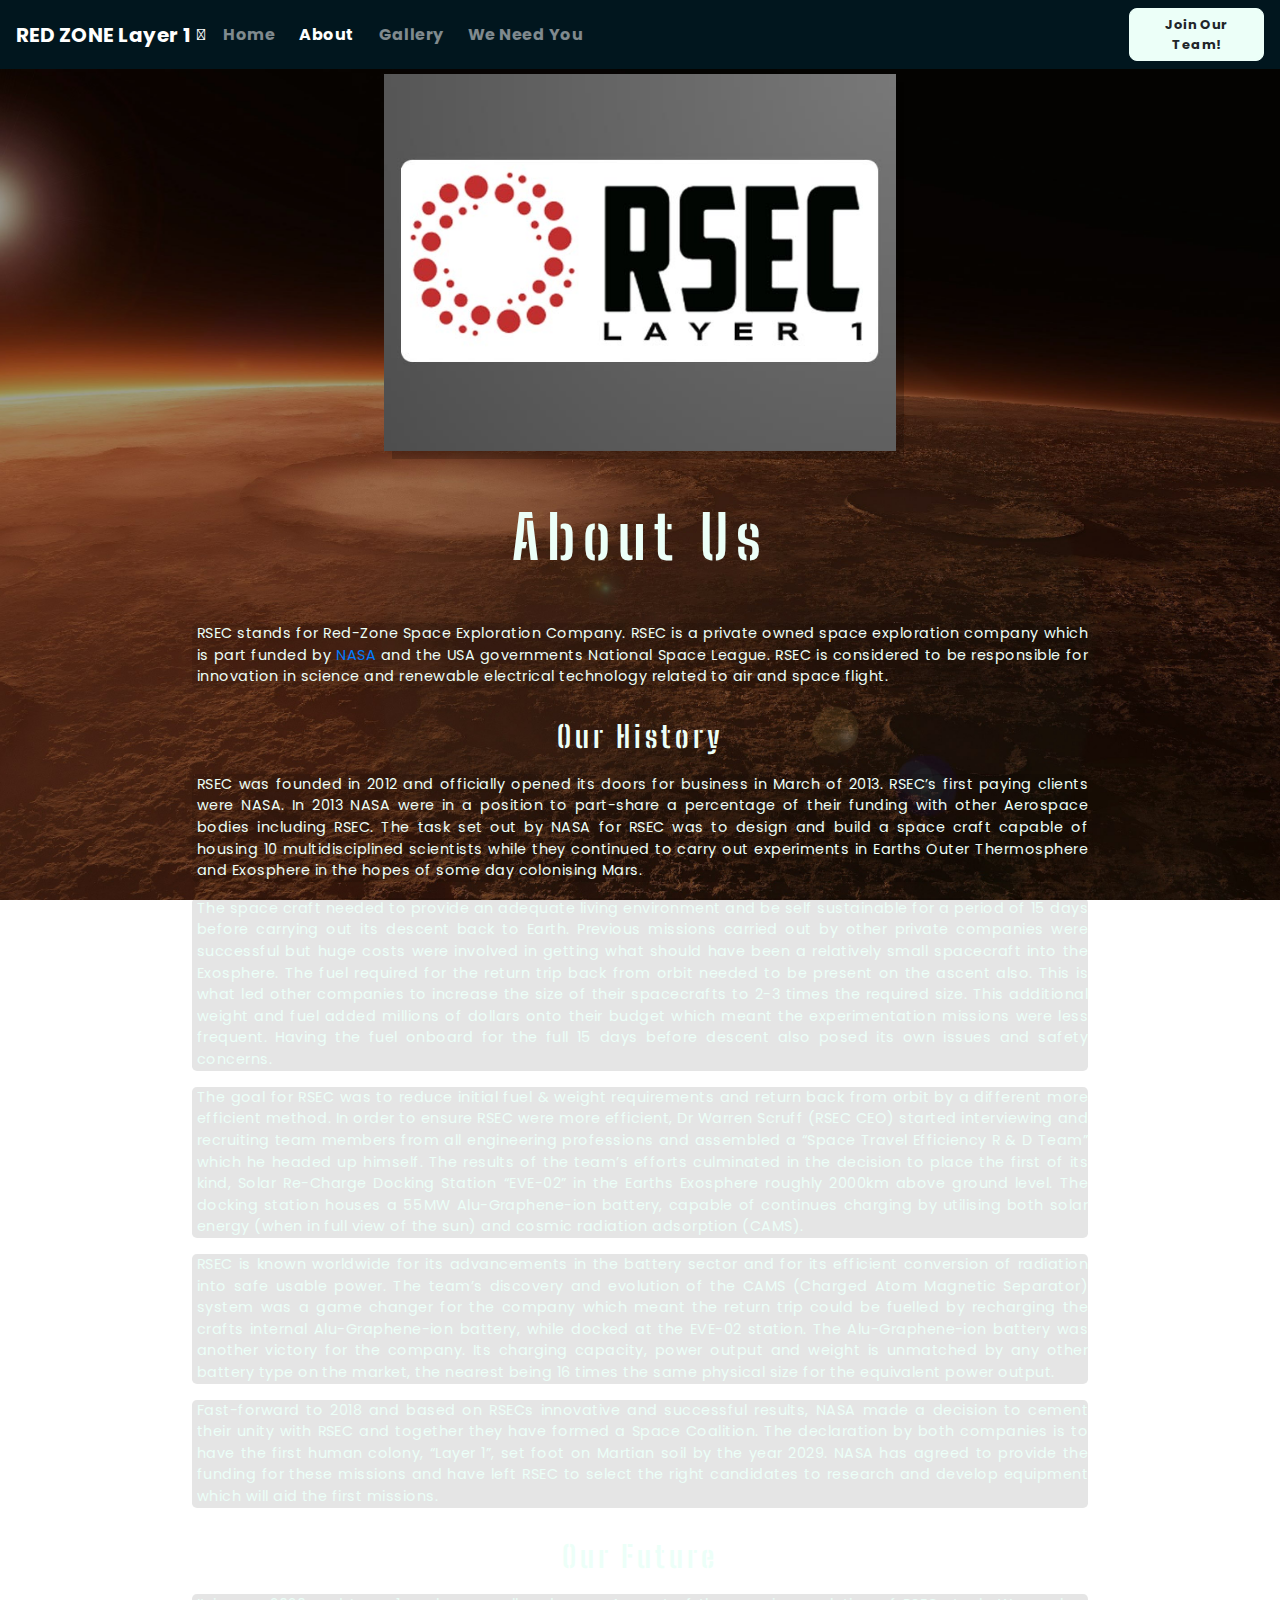
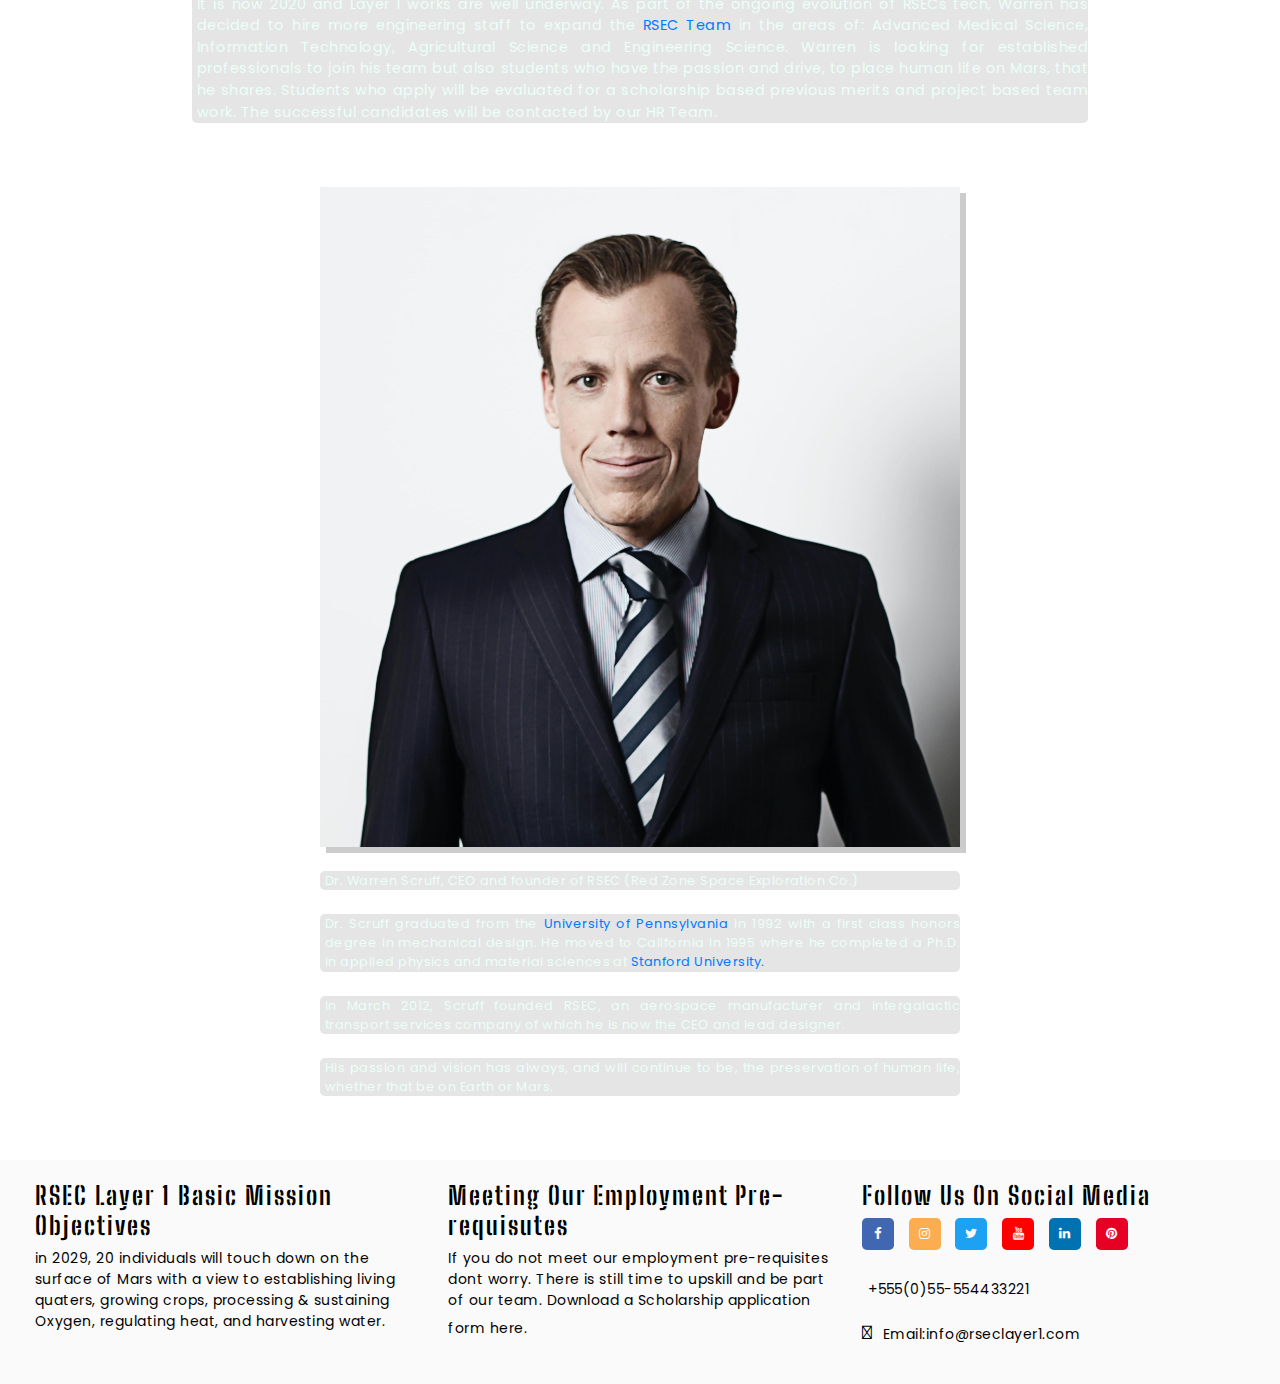
==== commit 0b6e7624: "two headings added in the about section" ====
--- a/about.html
+++ b/about.html
@@ -88,6 +88,7 @@
                         RSEC is considered to be responsible for innovation in science and renewable electrical
                         technology related to air and space flight.
                     </p>
+                    <h2 class="history-future">Our History</h2>
                     <p class="about-body opaque">RSEC was founded in 2012 and officially opened its doors for business
                         in March of 2013.
                         RSEC’s first paying clients were NASA. In 2013 NASA were in a position to part-share a
@@ -137,6 +138,7 @@
                         have left RSEC to
                         select the right candidates to research and develop equipment which will aid the first missions.
                     </p>
+                    <h2 class="history-future">Our Future</h2>
                     <p class="about-body opaque">It is now 2020 and Layer 1 works are well underway. As part of the
                         ongoing evolution of RSECs tech, Warren has decided to hire more engineering staff to expand the
                         <a href="weneedyou.html">RSEC Team</a> in the areas of: Advanced Medical Science,
--- a/assets/css/style.css
+++ b/assets/css/style.css
@@ -246,22 +246,24 @@
     position: relative;
 }
 
-#photo {
+.photo {
     clear: both;
     line-height: 0;
     column-count: 4;
     column-gap: 5px;
 }
 
-#photo img{
+.photo img {
     width: 100%;
     padding: 10px 10px 10px 10px;
-    margin: 10px 10px 5px 15px;
     display: inline-block;
-    background-color: rgba(0, 0, 0, 0.2);
+
     border-radius: 5px;
 }
 
+.photo text {
+    text-shadow: 0.05rem 0.05rem black;
+}
 
 .left-column {
     width: 30%;
@@ -325,40 +327,6 @@
 
 .ceo-box-shadow {
     box-shadow: 6px 6px rgba(0, 0, 0, 0.2); 
-}
-
-
-/* Container holding the image and the text */
-.container-light {
-    position: relative;
-    text-align: center;
-    color: #ECFFF8;
-    font-family: 'Poppins', sans-serif;
-    font-size: 11px;
-    letter-spacing: .03rem;
-}
-
-.container-dark {
-    position: relative;
-    text-align: center;
-    color: #01161E;
-    font-family: 'Poppins', sans-serif;
-    font-size: 11px;
-    font-weight: bold;
-    letter-spacing: .03rem;
-}
-
-/* Bottom left and Top Right text Photo Gallery*/
-.bottom-left {
-    position: absolute;
-    bottom: 23px;
-    left: 30px;
-}
-
-.top-right {
-    position: absolute;
-    top: 28px;
-    right: 0px;
 }
 
 /* -----------------------------------------------------------------------Heading */
@@ -375,6 +343,16 @@
 	letter-spacing: 8px;
     margin-bottom: 50px;
     margin-top: 50px;
+}
+
+.history-future {
+    color: #ecfff8;
+	font-family: 'Big Shoulders Stencil Text', cursive;
+    font-weight: bold;
+	font-size: 30px;
+	letter-spacing: 4px;
+    margin-bottom: 20px;
+    margin-top: 30px;
 }
 
 .red-text {
@@ -455,6 +433,10 @@
 /* -----------------------------------------------------------------/Overlays.css */
 
 .pic-container {
+    position: relative;   
+}
+
+.gallery-pic-container {
     position: relative;   
 }
 
@@ -474,9 +456,23 @@
     text-align: center;
 }
 
-.pic-container:active .pic-overlay {
-    opacity: 1;
-}
+.gallery-pic-overlay {
+    position: absolute; 
+    bottom: 20px;
+    background: rgba(0, 0, 0, 0.6);
+    color: #fafafa; 
+    width: 90%;
+    margin-left: 5%;
+    margin-right: 5%; 
+    transition: .5s ease;
+    opacity:0;
+    font-family: 'Poppins', sans-serif;
+    font-size: 14px;
+    padding: 10px;
+    text-align: center;
+}
+
+
 
 /* ---------------------------------------------------------------------Modal.css */
 
@@ -613,25 +609,13 @@
 /* ------------------------------------------------Media Query (Max-Width) 1370px */
 
 @media(max-width: 1370px) {
-    #photo{
+    .photo {
         column-count:3;
         column-gap: 0px;
     }
 
-    #photo img{
+    .photo img {
         margin-left: 0px;
-    }
-
-    .bottom-left {
-        position: absolute;
-        bottom: 23px;
-        left: 14px;
-    }
-
-    .top-right {
-        position: absolute;
-        top: 28px;
-        right: 14px;
     }
 
     .callout-container-gallery {
@@ -639,7 +623,8 @@
     }
 }
 
-/* ---------------------------------Media Query (IPAD Landscape Min-Width) 1030px */
+/* ---------------------Media Query (Larger than IPAD Landscape Min-Width) 1030px */
+/* Hovers and overlays work as normal until 1030px resolution is exceeded */
 
 @media(min-width: 1030px) {
     .btn--red2:hover,
@@ -664,11 +649,23 @@
         opacity: 1;
     }
 
+    .pic-container:active .pic-overlay {
+        opacity: 1;
+    }
+
     .pic-container:focus .pic-overlay {
         opacity: 1;
     }
 
-    .pic-container:active .pic-overlay {
+    .gallery-pic-container:hover .gallery-pic-overlay {
+        opacity: 1;
+    }
+
+    .gallery-pic-container:active .gallery-pic-overlay {
+        opacity: 1;
+    }
+
+    .gallery-pic-container:focus .gallery-pic-overlay {
         opacity: 1;
     }
 
@@ -679,6 +676,19 @@
 
     .application-pdf i:hover {
         color: #dc143c;
+    }
+}
+
+/* ---------------------Media Query (Smaller than IPAD Landscape Max-Width) 1030px */
+/* Gallery & We Need You Section Pics have constant text with opaque background */
+
+@media(max-width: 1030px) {
+    .pic-container .pic-overlay {
+        opacity: 1;
+    }
+
+    .gallery-pic-container .gallery-pic-overlay {
+        opacity: 1;
     }
 }
 
@@ -747,8 +757,7 @@
         width: 70%;
         margin-left: 15%;
         margin-right: 15%;
-        padding: 30px;
-        font-size: 18px;
+        font-size: 16px;
     }
 
     .about-left-column {
@@ -827,25 +836,13 @@
 		display: none;
     }
 
-    #photo{
+    .photo{
         column-count:2;
         column-gap: 0px;
     }
 
-    #photo img{
+    .photo img{
         margin-left: 0px;
-    }
-
-    .bottom-left {
-        position: absolute;
-        bottom: 23px;
-        left: 14px;
-    }
-
-    .top-right {
-        position: absolute;
-        top: 28px;
-        right: 14px;
     }
 
     .callout-container-gallery {
@@ -897,8 +894,14 @@
         width: 90%;
         margin-left: 5%;
         margin-right: 5%;
-        padding: 40px;
-        font-size: 14px;
+        font-size: 12px;
+    }
+
+    .gallery-pic-overlay {
+        width: 90%;
+        margin-left: 5%;
+        margin-right: 5%;
+        font-size: 12px;
     }
 }
 
@@ -909,6 +912,12 @@
 		margin-top: 110px;
 		margin-bottom: 110px;
     }
+
+    .history-future {
+        font-size: 25px;
+        margin-top: 20px;
+		margin-bottom: 10px;
+    }
     
 	.jumbotron-header {
 		font-size: 50px;
@@ -927,20 +936,8 @@
 		font-size: 30px;
     }
 
-    #photo{
+    .photo{
         column-count:1;
-    }
-
-    .bottom-left {
-        position: absolute;
-        bottom: 23px;
-        left: 14px;
-    }
-
-    .top-right {
-        position: absolute;
-        top: 28px;
-        right: 14px;
     }
 
     .callout-container-gallery {
@@ -972,6 +969,11 @@
 	.jumbotron-header {
 		font-size: 45px;
 		margin-bottom: 20px;
+    }
+
+    .jumbotron-header {
+		font-size: 30px;
+		margin-bottom: 5px;
     }
     
 	#countdown_timer {
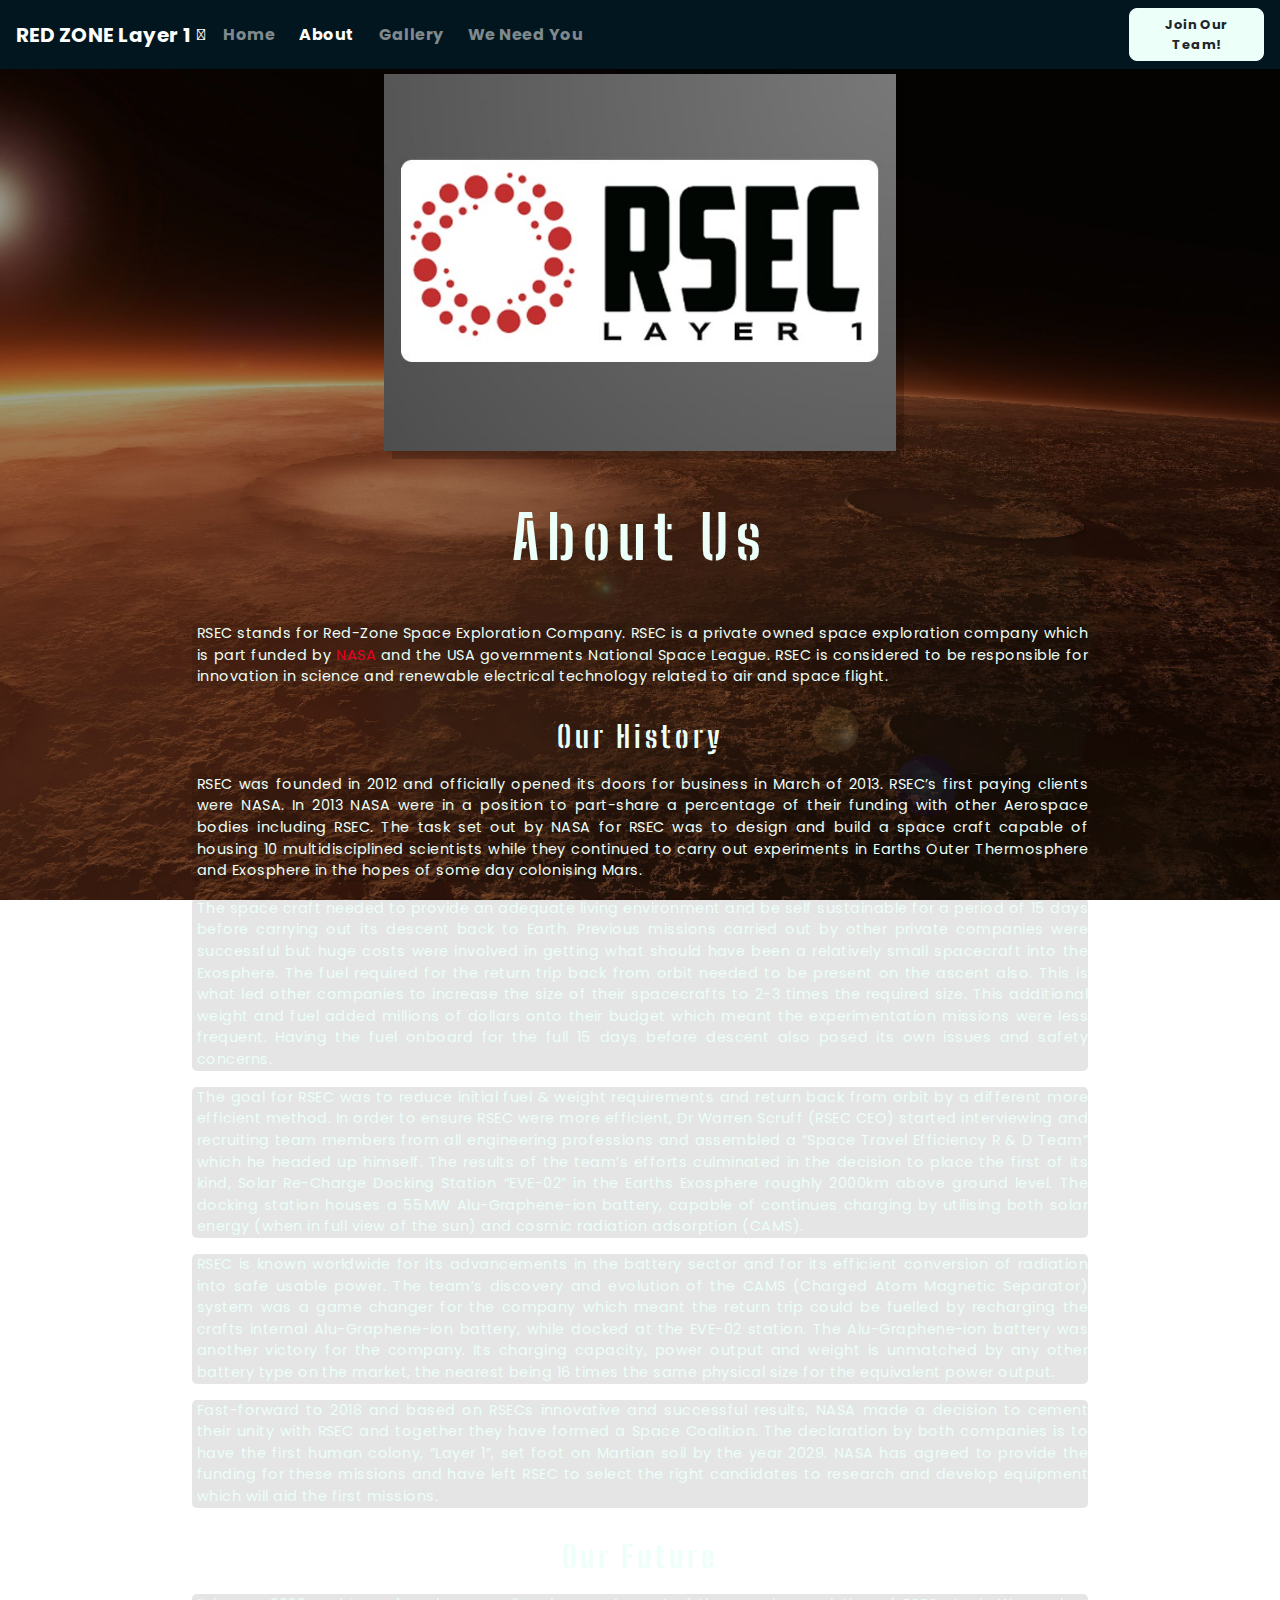
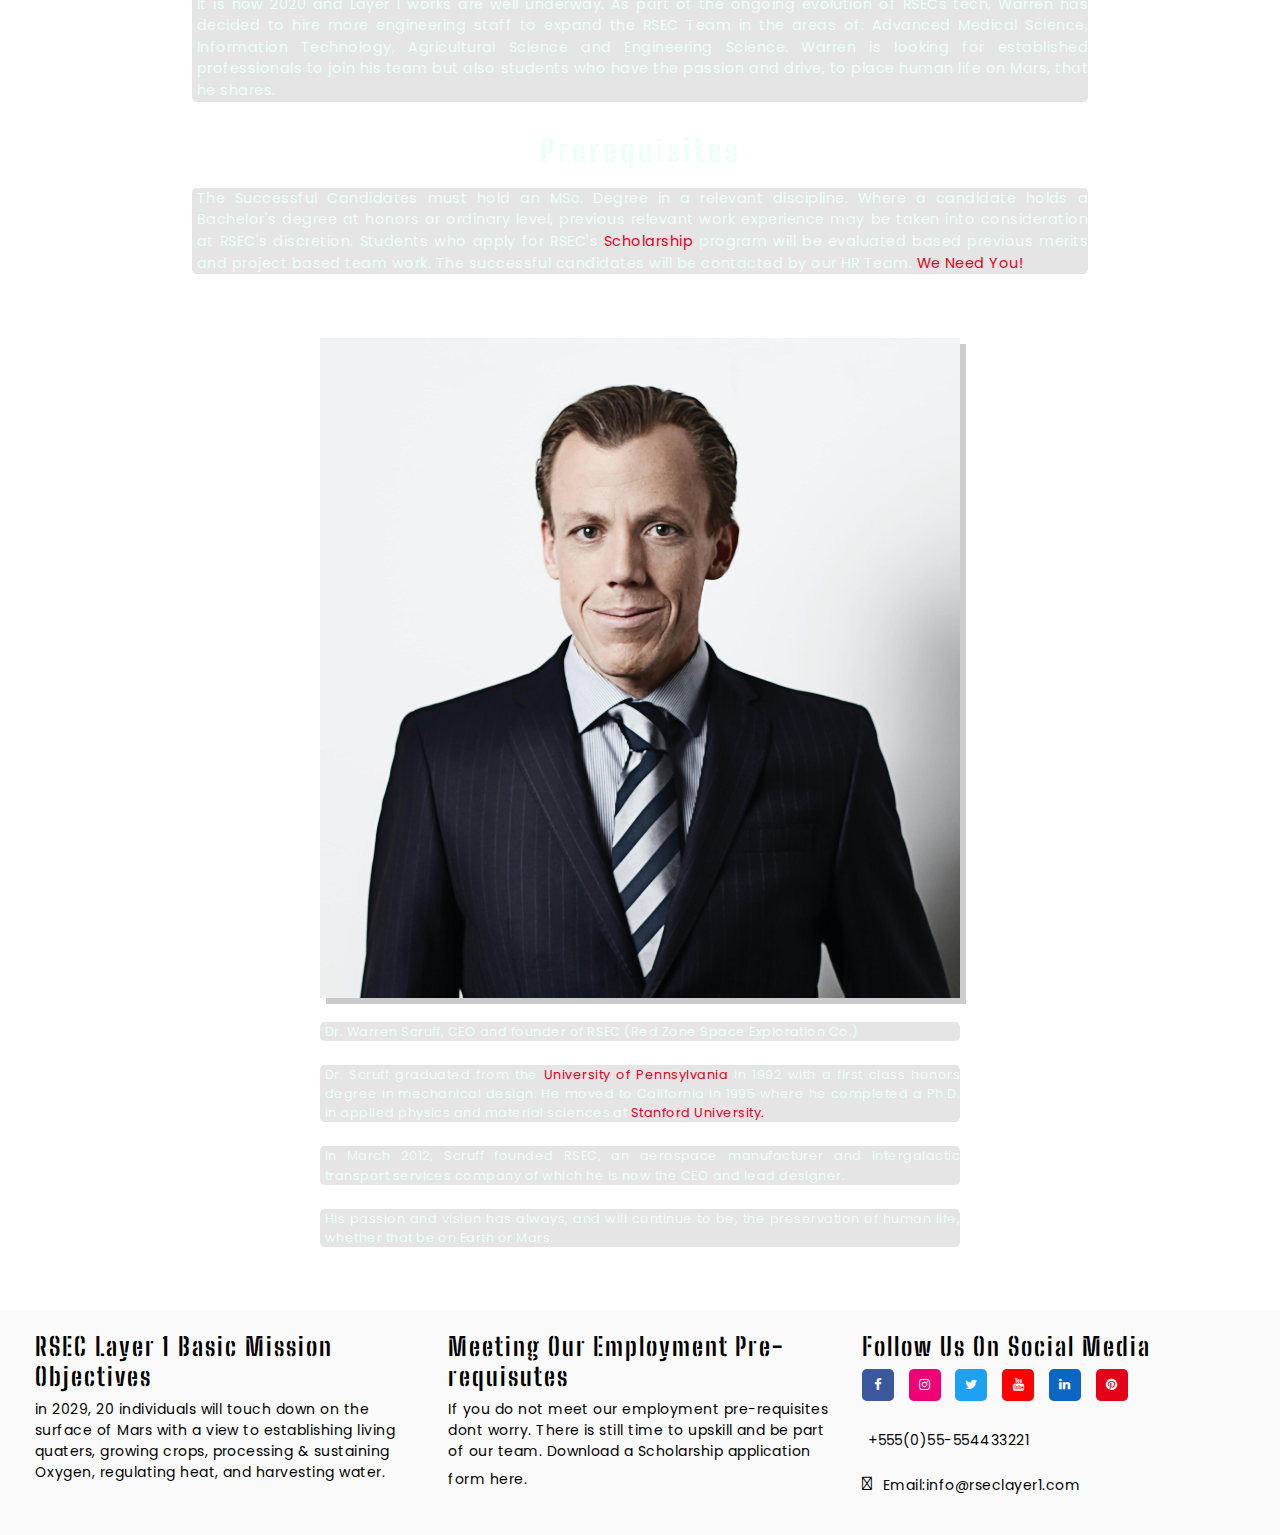
==== commit 7a858b85: "prerequisites moved to the about page" ====
--- a/about.html
+++ b/about.html
@@ -83,12 +83,13 @@
                     <h1 class="jumbotron-header fade-in-2sec">About Us</h1>
                     <p class="about-body opaque">RSEC stands for Red-Zone Space Exploration Company.
                         RSEC is a private owned space exploration company which is part funded by <a
-                            href="https://www.nasa.gov/" target="_blank">NASA</a> and the USA governments National Space
+                            class="red-link-font" href="https://www.nasa.gov/" target="_blank">NASA</a> and the USA
+                        governments National Space
                         League.
                         RSEC is considered to be responsible for innovation in science and renewable electrical
                         technology related to air and space flight.
                     </p>
-                    <h2 class="history-future">Our History</h2>
+                    <h2 class="history-future-prereq">Our History</h2>
                     <p class="about-body opaque">RSEC was founded in 2012 and officially opened its doors for business
                         in March of 2013.
                         RSEC’s first paying clients were NASA. In 2013 NASA were in a position to part-share a
@@ -138,15 +139,25 @@
                         have left RSEC to
                         select the right candidates to research and develop equipment which will aid the first missions.
                     </p>
-                    <h2 class="history-future">Our Future</h2>
-                    <p class="about-body opaque">It is now 2020 and Layer 1 works are well underway. As part of the
+                    <h2 class="history-future-prereq">Our Future</h2>
+                    <p class="about-body opaque"  id="prerequisites">It is now 2020 and Layer 1 works are well underway. As part of the
                         ongoing evolution of RSECs tech, Warren has decided to hire more engineering staff to expand the
-                        <a href="weneedyou.html">RSEC Team</a> in the areas of: Advanced Medical Science,
-                        Information Technology, Agricultural Science and Engineering Science. Warren is looking for
-                        established professionals to join his team but also students who have the passion and drive, to
-                        place human life on Mars, that he shares.
-                        Students who apply will be evaluated for a scholarship based previous merits and project based
-                        team work. The successful candidates will be contacted by our HR Team.
+                        RSEC Team in the areas of: Advanced Medical Science, Information Technology, Agricultural
+                        Science
+                        and Engineering Science. Warren is looking for established professionals to join his team but
+                        also
+                        students who have the passion and drive, to place human life on Mars, that he shares.
+                    </p>
+                    <h2 class="history-future-prereq">Prerequisites</h2>
+                    <p class="about-body opaque">
+                        The Successful Candidates must hold an MSc. Degree in a relevant discipline.
+                        Where a candidate holds a Bachelor's degree at honors or ordinary level,
+                        previous relevant work experience may be taken into consideration at RSEC's discretion.
+                        Students who apply for RSEC's <a class="red-link-font"
+                            href="assets/application/application-form.pdf" target="_blank">Scholarship</a>
+                        program will be evaluated based previous merits and project based
+                        team work. The successful candidates will be contacted by our HR Team. <a class="red-link-font"
+                            href="weneedyou.html">We Need You!</a>
                     </p>
                 </section>
             </div>
@@ -155,11 +166,13 @@
                     <img class="ceo-box-shadow" src="assets/images/CEO.jpg" alt="RSEC CEO"></a>
                 <p class="ceo-text opaque">Dr. Warren Scruff, CEO and founder of RSEC (Red Zone Space Exploration
                     Co.)</p>
-                <p class="ceo-text opaque">Dr. Scruff graduated from the <a href="https://www.upenn.edu/"
-                        target="_blank">University of Pennsylvania</a> in 1992 with a first class honors degree in
+                <p class="ceo-text opaque">Dr. Scruff graduated from the <a class="red-link-font"
+                        href="https://www.upenn.edu/" target="_blank">University of Pennsylvania</a> in 1992 with a
+                    first class honors degree in
                     mechanical design.
                     He moved to California in 1995 where he completed a Ph.D. in applied physics and material
-                    sciences at <a href="https://www.stanford.edu/" target="_blank">Stanford University.</a></p>
+                    sciences at <a class="red-link-font" href="https://www.stanford.edu/" target="_blank">Stanford
+                        University.</a></p>
                 <p class="ceo-text opaque">In March 2012, Scruff founded RSEC, an aerospace manufacturer and
                     intergalactic transport services company of which he is now the CEO and lead designer.</p>
                 <p class="ceo-text opaque">His passion and vision has always, and will continue to be, the
@@ -262,15 +275,9 @@
                 </div>
                 <div class="modal-body">
                     <form>
-                        <div>
-                            <p>The Successful Candidate must hold an MSc. Degree in a relevant discipline.
-                                Where the candidate holds a Bachelor's degree at honors or ordinary level,
-                                previous relevant work experience may be taken into consideration at RSEC's discretion
-                            </p>
-                        </div>
                         <div class="form-group">
-                            <label for="first-name">Required fields are marked with an (*)</label>
-                            <input type="text" class="form-control" id="first-name" placeholder="*Enter Full Name"
+                            <label for="first-name"></label>
+                            <input type="text" class="form-control" id="first-name" placeholder="Enter Full Name"
                                 required>
                         </div>
                         <div class="form-group">
@@ -278,19 +285,19 @@
                             <input type="tel" class="form-control" id="contact-number" placeholder="Enter Contact No.">
                         </div>
                         <div class="input-group mb-3">
+                            <label for="inputGroupSelect01" class="form-control careers">Careers</label>
                             <select class="form-select" id="inputGroupSelect01">
-                                <option selected>*Choose an Option...</option>
+                                <option selected>Choose an Option...</option>
                                 <option value="1">Advanced Medical</option>
                                 <option value="2">Information Tech.</option>
                                 <option value="3">Agriculture Science</option>
                                 <option value="4">Engineering Science</option>
                             </select>
-                            <label for="inputGroupSelect01" class="form-control careers">Careers</label>
                         </div>
                         <div class="form-group">
                             <label for="exampleInputEmail1"></label>
                             <input type="email" class="form-control" id="exampleInputEmail1"
-                                aria-describedby="emailHelp" placeholder="*Enter Email Address" required>
+                                aria-describedby="emailHelp" placeholder="Enter Email Address" required>
                             <small id="emailHelp" class="form-text text-muted">We'll never share your personal details
                                 with any other party</small>
                         </div>
--- a/assets/css/style.css
+++ b/assets/css/style.css
@@ -88,6 +88,10 @@
 
 .link-font {
     color: black;
+}
+
+.red-link-font {
+    color: #E60023;
 }
 
 /* ------------------------------------------------------------------------Navbar */
@@ -345,7 +349,7 @@
     margin-top: 50px;
 }
 
-.history-future {
+.history-future-prereq {
     color: #ecfff8;
 	font-family: 'Big Shoulders Stencil Text', cursive;
     font-weight: bold;
@@ -547,28 +551,32 @@
     color: #777777;
 }
 
+/* - The following Icon colours were derived by using a hex colour picker on the official brand media - */
+
+/* - The colour picker used was: https://imagecolorpicker.com/en/ - */
+
 .fa-facebook {
-    background: #4267B2;
+    background: #3b589c;
 }
 
 .fa-instagram {
-    background: #fbad50;
+    background: #ef0075;
 }
 
 .fa-twitter {
-    background: #1DA1F2;
+    background: #1da1f3;
 }
 
 .fa-youtube {
-    background: #FF0000;
+    background: #Fe0000;
 }
 
 .fa-linkedin {
-    background: #0072b1;
+    background: #0a66c2;
 }
 
 .fa-pinterest {
-    background: #E60023;
+    background: #E50019;
 }
 
 .list-inline-item:not(:last-child) {
@@ -913,7 +921,7 @@
 		margin-bottom: 110px;
     }
 
-    .history-future {
+    .history-future-prereq {
         font-size: 25px;
         margin-top: 20px;
 		margin-bottom: 10px;
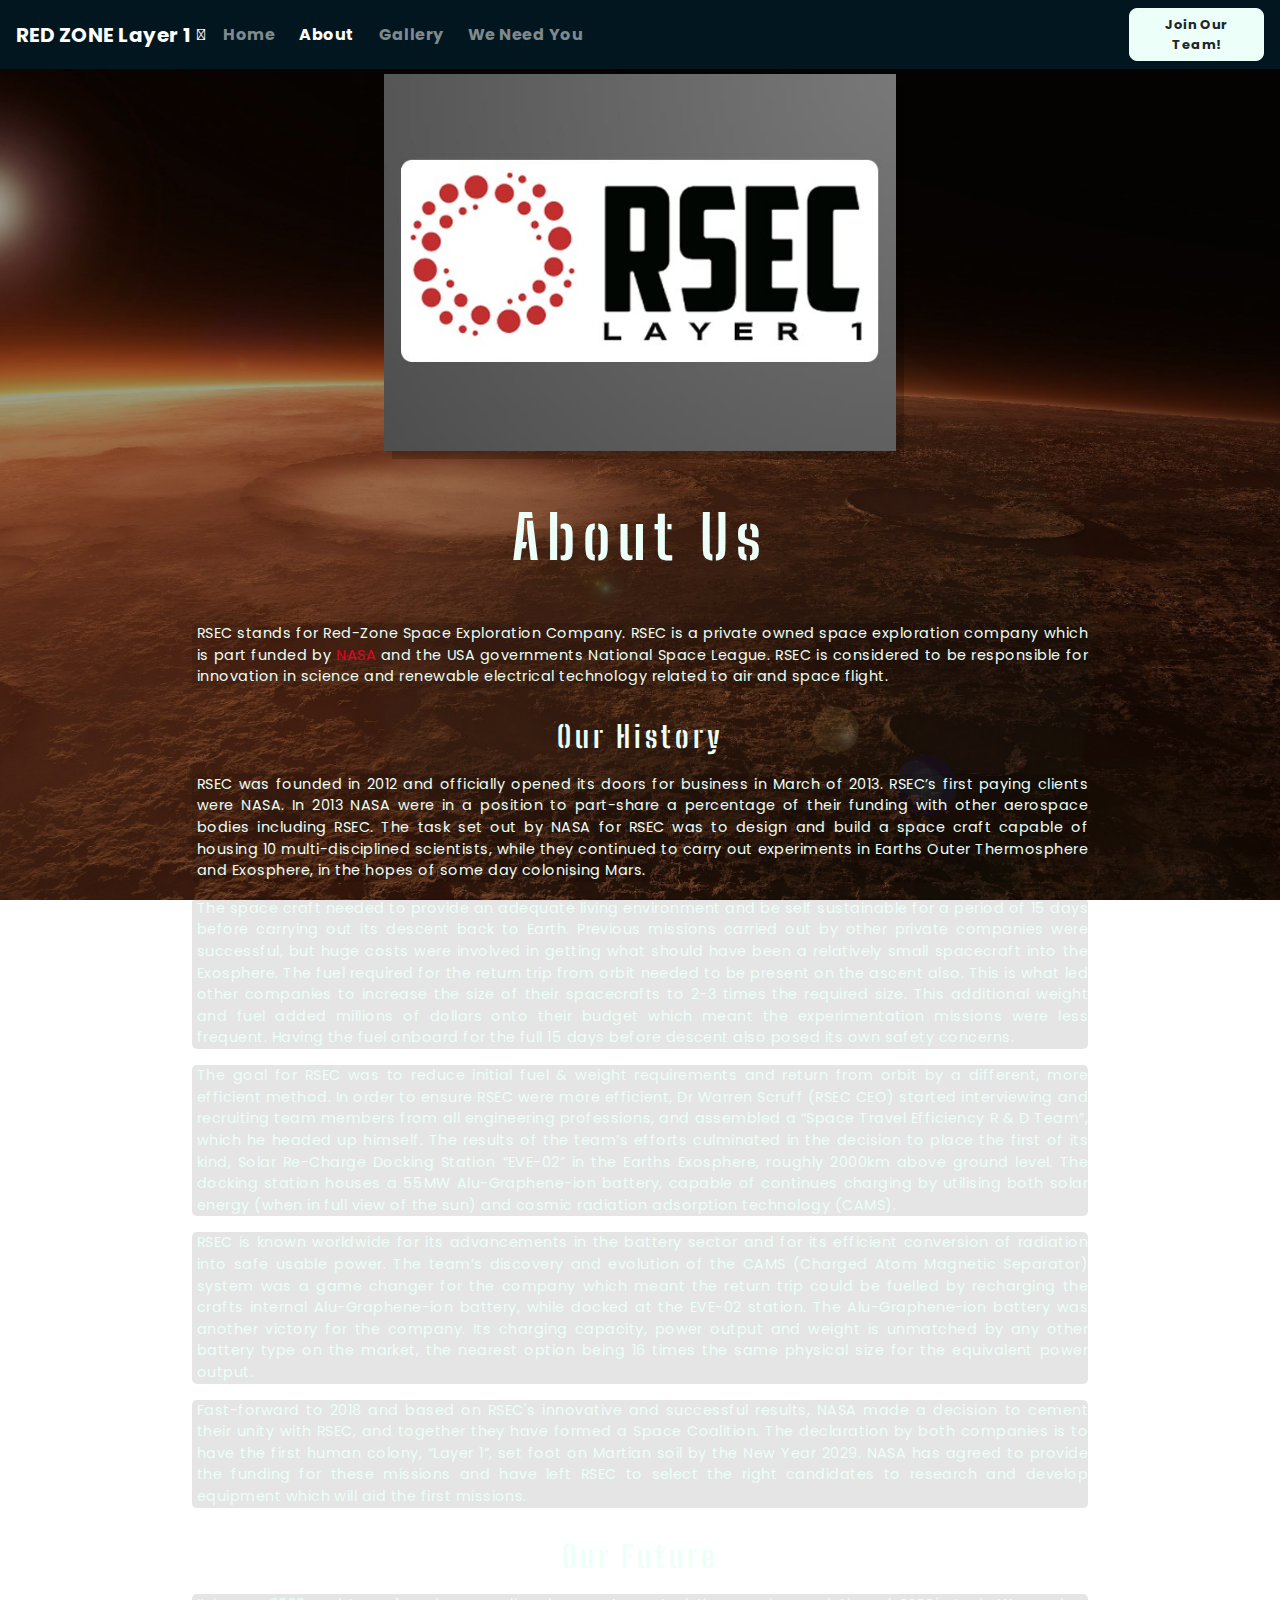
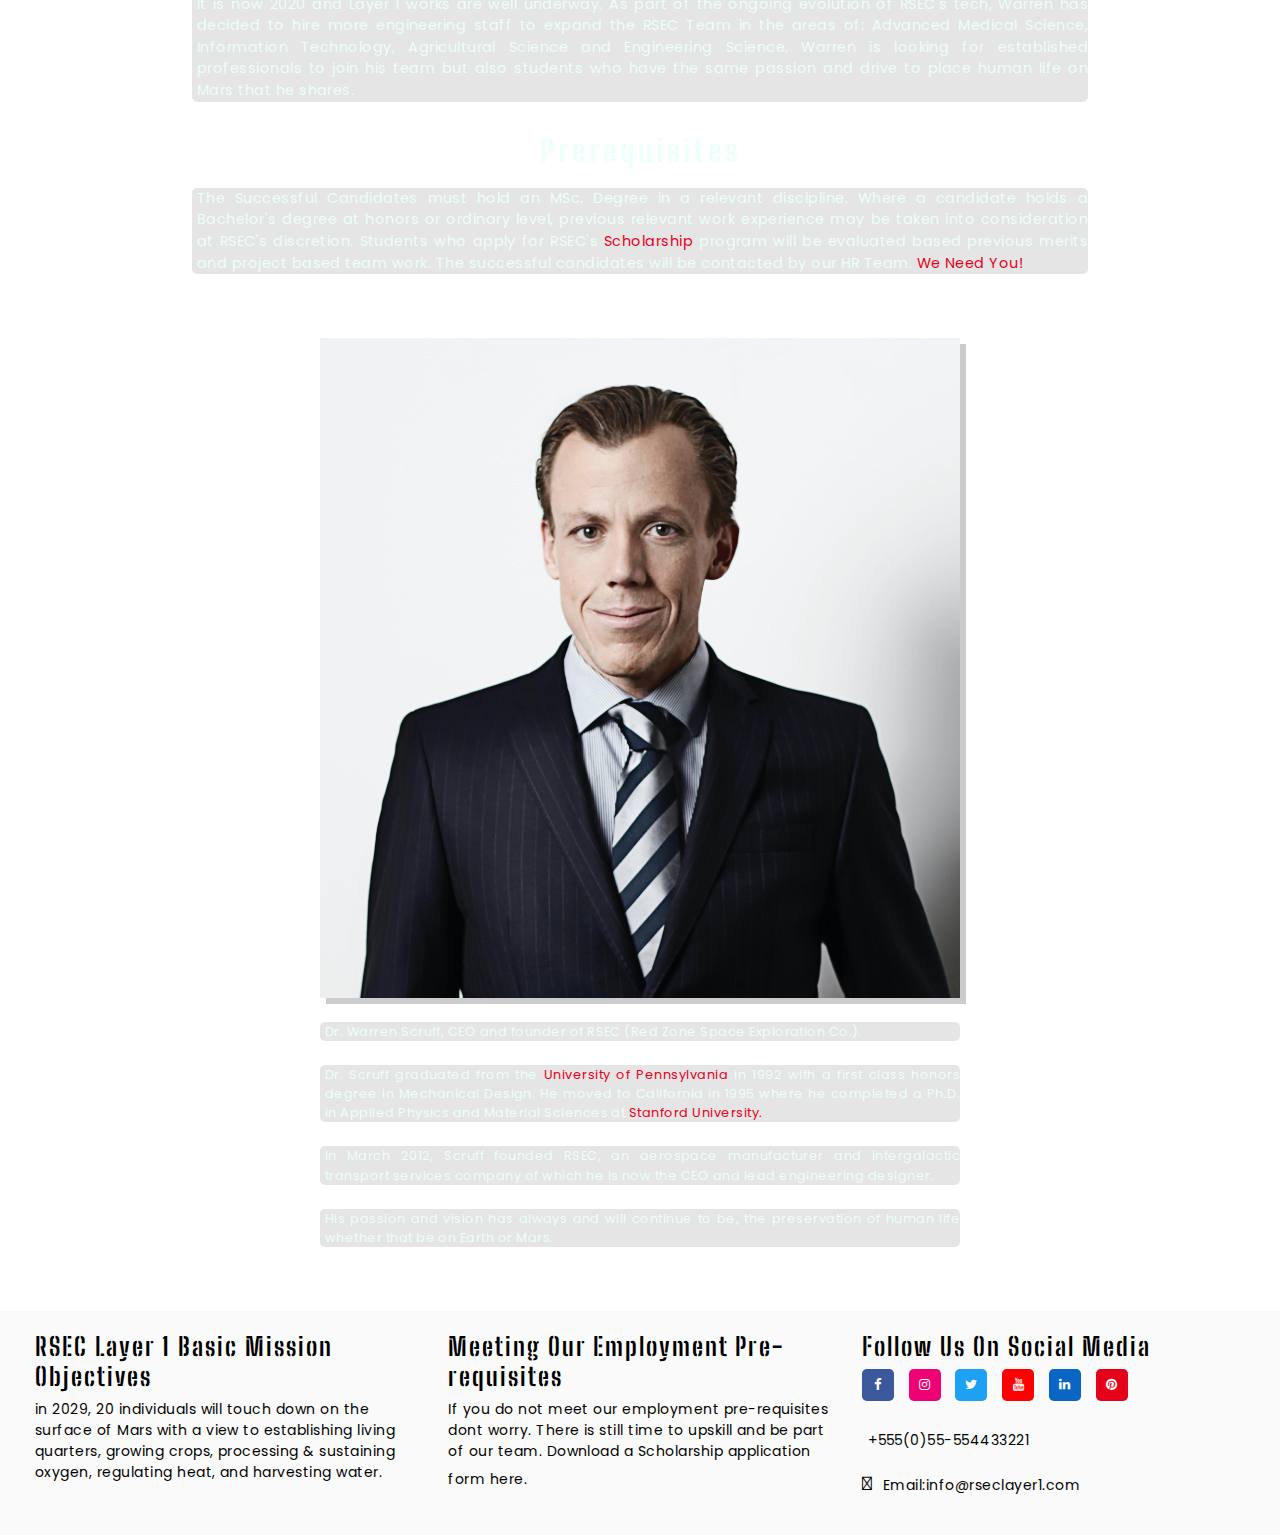
==== commit e39385d6: "final spell & grammer check, beautify code" ====
--- a/about.html
+++ b/about.html
@@ -1,5 +1,6 @@
 <!DOCTYPE html>
 <html lang="en">
+<!-- HTML Language attribute set to English -->
 
 <head>
 
@@ -37,10 +38,11 @@
 
         <div class="container-fluid navalert-container">
             <nav class="navbar navbar-dark navbar-expand-md">
-                <a href="index.html" class="navbar-brand">RED ZONE Layer 1</a>
+                <a href="index.html" class="navbar-brand">RED ZONE Layer 1</a><!-- Mission Title -->
                 <a><i class="fas fa-space-shuttle fa-rotate-270" aria-hidden="true"></i>
                     <span class="sr-only">Space-Shuttle</span>
                 </a>
+                <!-- Hamburger Style Collapsible Menu for Mobile -->
                 <button class="navbar-toggler ml-auto" type="button" data-toggle="collapse"
                     data-target="#navbarNavDropdown" aria-controls="navbarNavDropdown" aria-expanded="false"
                     aria-label="Toggle navigation">
@@ -64,23 +66,24 @@
             </nav>
         </div>
 
-        <!-- End Nav Bar-->
+        <!-- End Nav Bar -->
 
     </header>
 
-    <!-- Start About-Section-->
+    <!-- Start About Section -->
 
     <div class="container-fluid callout-container-about">
         <div class="row">
             <div class="about-left-column">
                 <div class="company-logo">
+                    <!-- RSEC Company Logo -->
                     <a href="assets/images/RSEC-Logo.jpg" target="_blank">
                         <img src="assets/images/RSEC-Logo.jpg" alt="RSEC Logo"></a>
                 </div>
             </div>
             <div class="about-middle-column">
                 <section>
-                    <h1 class="jumbotron-header fade-in-2sec">About Us</h1>
+                    <h1 class="jumbotron-header fade-in-2sec">About Us</h1><!-- Fade-In Header -->
                     <p class="about-body opaque">RSEC stands for Red-Zone Space Exploration Company.
                         RSEC is a private owned space exploration company which is part funded by <a
                             class="red-link-font" href="https://www.nasa.gov/" target="_blank">NASA</a> and the USA
@@ -93,34 +96,34 @@
                     <p class="about-body opaque">RSEC was founded in 2012 and officially opened its doors for business
                         in March of 2013.
                         RSEC’s first paying clients were NASA. In 2013 NASA were in a position to part-share a
-                        percentage of their funding with other Aerospace bodies including RSEC.
+                        percentage of their funding with other aerospace bodies including RSEC.
                         The task set out by NASA for RSEC was to design and build a space craft capable of housing 10
-                        multidisciplined scientists while they
-                        continued to carry out experiments in Earths Outer Thermosphere and Exosphere in the hopes of
+                        multi-disciplined scientists, while they
+                        continued to carry out experiments in Earths Outer Thermosphere and Exosphere, in the hopes of
                         some day colonising Mars.
                     </p>
                     <p class="about-body opaque">The space craft needed to provide an adequate living environment and be
                         self sustainable for a period of 15 days before carrying out its descent back to Earth.
-                        Previous missions carried out by other private companies were successful but huge costs were
+                        Previous missions carried out by other private companies were successful, but huge costs were
                         involved in getting what should have been a relatively small spacecraft into the Exosphere.
-                        The fuel required for the return trip back from orbit needed to be present on the ascent also.
+                        The fuel required for the return trip from orbit needed to be present on the ascent also.
                         This is what led other companies to increase the size of their spacecrafts to 2-3 times the
                         required size.
                         This additional weight and fuel added millions of dollars onto their budget which meant the
                         experimentation missions were less frequent.
-                        Having the fuel onboard for the full 15 days before descent also posed its own issues and safety
+                        Having the fuel onboard for the full 15 days before descent also posed its own safety
                         concerns.
                     </p>
                     <p class="about-body opaque">The goal for RSEC was to reduce initial fuel & weight requirements and
-                        return back from orbit by a different more efficient method.
+                        return from orbit by a different, more efficient method.
                         In order to ensure RSEC were more efficient, Dr Warren Scruff (RSEC CEO) started interviewing
-                        and recruiting team members from all engineering professions and
-                        assembled a “Space Travel Efficiency R & D Team” which he headed up himself. The results of the
+                        and recruiting team members from all engineering professions, and
+                        assembled a “Space Travel Efficiency R & D Team”, which he headed up himself. The results of the
                         team’s efforts culminated in the decision to place the first of
-                        its kind, Solar Re-Charge Docking Station “EVE-02” in the Earths Exosphere roughly 2000km above
+                        its kind, Solar Re-Charge Docking Station “EVE-02” in the Earths Exosphere, roughly 2000km above
                         ground level. The docking station houses a 55MW Alu-Graphene-ion
                         battery, capable of continues charging by utilising both solar energy (when in full view of the
-                        sun) and cosmic radiation adsorption (CAMS).
+                        sun) and cosmic radiation adsorption technology (CAMS).
                     </p>
                     <p class="about-body opaque">RSEC is known worldwide for its advancements in the battery sector and
                         for its efficient conversion of radiation into safe usable power.
@@ -128,25 +131,28 @@
                         game changer for the company which meant the return trip could be fuelled by
                         recharging the crafts internal Alu-Graphene-ion battery, while docked at the EVE-02 station. The
                         Alu-Graphene-ion battery was another victory for the company. Its charging capacity,
-                        power output and weight is unmatched by any other battery type on the market, the nearest being
+                        power output and weight is unmatched by any other battery type on the market, the nearest option
+                        being
                         16 times the same physical size for the equivalent power output.
                     </p>
-                    <p class="about-body opaque">Fast-forward to 2018 and based on RSECs innovative and successful
-                        results, NASA made a decision to cement their unity with RSEC and together they have formed a
+                    <p class="about-body opaque">Fast-forward to 2018 and based on RSEC's innovative and successful
+                        results, NASA made a decision to cement their unity with RSEC, and together they have formed a
                         Space Coalition.
                         The declaration by both companies is to have the first human colony, “Layer 1”, set foot on
-                        Martian soil by the year 2029. NASA has agreed to provide the funding for these missions and
+                        Martian soil by the New Year 2029. NASA has agreed to provide the funding for these missions and
                         have left RSEC to
                         select the right candidates to research and develop equipment which will aid the first missions.
                     </p>
                     <h2 class="history-future-prereq">Our Future</h2>
-                    <p class="about-body opaque"  id="prerequisites">It is now 2020 and Layer 1 works are well underway. As part of the
-                        ongoing evolution of RSECs tech, Warren has decided to hire more engineering staff to expand the
+                    <p class="about-body opaque" id="prerequisites">It is now 2020 and Layer 1 works are well underway.
+                        As part of the
+                        ongoing evolution of RSEC's tech, Warren has decided to hire more engineering staff to expand
+                        the
                         RSEC Team in the areas of: Advanced Medical Science, Information Technology, Agricultural
                         Science
                         and Engineering Science. Warren is looking for established professionals to join his team but
                         also
-                        students who have the passion and drive, to place human life on Mars, that he shares.
+                        students who have the same passion and drive to place human life on Mars that he shares.
                     </p>
                     <h2 class="history-future-prereq">Prerequisites</h2>
                     <p class="about-body opaque">
@@ -162,21 +168,23 @@
                 </section>
             </div>
             <div class="about-right-column">
+                <!-- CEO Picture -->
                 <a href="assets/images/CEO.jpg" target="_blank">
                     <img class="ceo-box-shadow" src="assets/images/CEO.jpg" alt="RSEC CEO"></a>
                 <p class="ceo-text opaque">Dr. Warren Scruff, CEO and founder of RSEC (Red Zone Space Exploration
-                    Co.)</p>
+                    Co.).</p>
                 <p class="ceo-text opaque">Dr. Scruff graduated from the <a class="red-link-font"
                         href="https://www.upenn.edu/" target="_blank">University of Pennsylvania</a> in 1992 with a
                     first class honors degree in
-                    mechanical design.
-                    He moved to California in 1995 where he completed a Ph.D. in applied physics and material
-                    sciences at <a class="red-link-font" href="https://www.stanford.edu/" target="_blank">Stanford
+                    Mechanical Design.
+                    He moved to California in 1995 where he completed a Ph.D. in Applied Physics and Material
+                    Sciences at <a class="red-link-font" href="https://www.stanford.edu/" target="_blank">Stanford
                         University.</a></p>
                 <p class="ceo-text opaque">In March 2012, Scruff founded RSEC, an aerospace manufacturer and
-                    intergalactic transport services company of which he is now the CEO and lead designer.</p>
-                <p class="ceo-text opaque">His passion and vision has always, and will continue to be, the
-                    preservation of human life, whether that be on Earth or Mars.</p>
+                    intergalactic transport services company of which he is now the CEO and lead engineering designer.
+                </p>
+                <p class="ceo-text opaque">His passion and vision has always and will continue to be, the
+                    preservation of human life whether that be on Earth or Mars.</p>
             </div>
         </div>
     </div>
@@ -188,17 +196,20 @@
     <footer class="container-fluid">
         <div id="footer-details" class="row">
             <div class="col-sm-4">
+                <!-- Basic Mission Objectives -->
                 <h5 class="uppercase general-sub">RSEC Layer 1 Basic Mission Objectives</h5>
                 <p class="inline-block">in 2029, 20 individuals will touch down on the surface of Mars with a view to
-                    establishing living quaters, growing crops, processing & sustaining Oxygen, regulating heat, and
+                    establishing living quarters, growing crops, processing & sustaining oxygen, regulating heat, and
                     harvesting water.
                 </p>
             </div>
             <div class="col-sm-4">
-                <h5 class="uppercase general-sub">Meeting Our Employment Pre-requisutes</h5>
+                <!-- Prerequisites Scholarship Program -->
+                <h5 class="uppercase general-sub">Meeting Our Employment Pre-requisites</h5>
                 <p class="inline-block">If you do not meet our employment pre-requisites dont worry.
                     There is still time to upskill and be part of our team. Download a Scholarship application
                     form here.
+                    <!-- Download Application Form -->
                     <a href="assets/application/application-form.pdf" target="_blank" class="application-pdf">
                         <i class="fas fa-file-download" aria-hidden="true"></i>
                         <span class="sr-only">Download Link.</span>
@@ -208,6 +219,7 @@
             <div class="col-sm-4">
                 <h5 class="uppercase general-sub">Follow Us On Social Media</h5>
                 <ul class="list-inline social-links">
+                    <!-- Social Media Icons -->
                     <li class="list-inline-item">
                         <a target="_blank" href="https://www.facebook.com/">
                             <i class="fa fa-facebook" aria-hidden="true"></i>
@@ -245,13 +257,17 @@
                         </a>
                     </li>
                 </ul>
+                <!-- Contact Details -->
                 <p>
                     <i class="fas fa-mobile-alt" aria-hidden="true"></i>
+                    <span class="sr-only">Mobile-Contact-Number</span>
                     <a class="link-font" href="tel:+555(0)55554433221">+555(0)55-554433221</a>
                 </p>
                 <p>
                     <i class="far fa-envelope" aria-hidden="true"></i>
-                    <a class="link-font" href="mailto:info@rseclayer1.com">Email:info@rseclayer1.com</a>
+                    <span class="sr-only">Email-Address</span>
+                    <a class="link-font"
+                        href="mailto:info@rseclayer1.com?subject:General%20Question">Email:info@rseclayer1.com</a>
                 </p>
             </div>
         </div>
@@ -266,8 +282,10 @@
             <div class="modal-content">
                 <div class="modal-header">
                     <h5 class="modal-title">Join Our Team!</h5>
+                    <!--Modal Heading-->
                     <a><i class="fas fa-space-shuttle fa-rotate-270 modal-shuttle" aria-hidden="true"></i>
                         <span class="sr-only">Space-Shuttle</span>
+                        <!--Modal Icon-->
                     </a>
                     <button type="button" class="close" data-dismiss="modal" aria-label="Close">
                         <span aria-hidden="true">&times;</span>
@@ -282,9 +300,11 @@
                         </div>
                         <div class="form-group">
                             <label for="contact-number"></label>
-                            <input type="tel" class="form-control" id="contact-number" placeholder="Enter Contact No.">
+                            <input type="tel" class="form-control" id="contact-number" placeholder="Enter Contact No."
+                                pattern="\d*">
                         </div>
                         <div class="input-group mb-3">
+                            <!--Dropdown Menu-->
                             <label for="inputGroupSelect01" class="form-control careers">Careers</label>
                             <select class="form-select" id="inputGroupSelect01">
                                 <option selected>Choose an Option...</option>
@@ -302,11 +322,13 @@
                                 with any other party</small>
                         </div>
                         <div class="form-group choose-file">
+                            <!--Upload File-->
                             <input type="file" class="form-control" id="inputGroupFile02" required>
                             <label class="input-group-text" for="inputGroupFile02">Choose File</label>
                             <small id="uploadHelp" class="form-text text-muted">Please choose a .PDF version of your
                                 most recent CV.</small>
                         </div>
+                        <!--Submit Button-->
                         <button type="submit" class="btn btn-modal btn--red2">Submit</button>
                     </form>
                 </div>
--- a/assets/css/style.css
+++ b/assets/css/style.css
@@ -1,4 +1,4 @@
-/* -------------------------------------------------------------------------Fonts */
+/* --------------------------------------------------Fonts and associated styling */
 .text-uppercase {
     text-align: center;
 	font-family: 'Big Shoulders Stencil Text', cursive;
@@ -333,7 +333,7 @@
     box-shadow: 6px 6px rgba(0, 0, 0, 0.2); 
 }
 
-/* -----------------------------------------------------------------------Heading */
+/* ----------------------------------------------------------------------Headings */
 
 .jumbotron {
     background-color: transparent;
@@ -390,7 +390,7 @@
 }
 
 
-/* -----------------------------------------------------------------------Fade-In */
+/* ------------------------------------------------Header Text Transition Fade-In */
 
 .fade-in-2sec {
     animation: fadeIn ease 2s;
@@ -476,9 +476,22 @@
     text-align: center;
 }
 
-
-
-/* ---------------------------------------------------------------------Modal.css */
+.gallery-icon-overlay {
+    position: absolute; 
+    top: 0.6rem;
+    right: 0.6rem;
+    background: rgba(0, 0, 0, 0.4);
+    color: #fafafa; 
+    width: auto;
+    transition: .5s ease;
+    opacity:0;
+    font-size: 25px;
+    padding: 4px 4px 7px 9px;
+    border-radius: 0.6rem;
+}
+
+
+/* --------------------------------------------------------------------Modals.css */
 
 .input-group-text {
     display: none;
@@ -606,7 +619,7 @@
     -o-transition: all 0.35s ease-in-out;
 }
 
-/* ------------------------------------------------------------Media Query 1400px */
+/* ---------------------------------------------- -Media Query (Max-Width) 1400px */
 
 @media(max-width: 1400px) {
     .weneedyou-body {
@@ -677,6 +690,18 @@
         opacity: 1;
     }
 
+    .gallery-pic-container:hover .gallery-icon-overlay {
+        opacity: 1;
+    }
+
+    .gallery-pic-container:active .gallery-icon-overlay {
+        opacity: 1;
+    }
+
+    .gallery-pic-container:focus .gallery-icon-overlay {
+        opacity: 1;
+    }
+
     .social-links li a i:hover {
         background: lightgrey;
         color: #01161E;
@@ -698,9 +723,13 @@
     .gallery-pic-container .gallery-pic-overlay {
         opacity: 1;
     }
-}
-
-/* ------------------------------------------------------------Media Query 1280px */
+
+    .gallery-pic-container .gallery-icon-overlay {
+        opacity: 1;
+    }
+}
+
+/* ------------------------------------------------Media Query (Max-Width) 1280px */
 
 @media(max-width: 1280px) {
     .list-inline-item:not(:last-child) {
@@ -833,7 +862,7 @@
 	}   
 }
 
-/* -------------------------------------------------------------Media Query 992px */
+/* -------------------------------------------------Media Query (Max-Width) 992px */
 
 @media(max-width: 992px) {
     .line-divider {
@@ -886,7 +915,7 @@
     }
 }
 
-/* -------------------------------------------------------------Media Query 670px */
+/* -------------------------------------------------Media Query (Max-Width) 670px */
 
 @media(max-width: 670px) {
 
@@ -913,7 +942,7 @@
     }
 }
 
-/* -------------------------------------------------------------Media Query 500px */
+/* ----------------------------------------------- -Media Query (Max-Width) 500px */
 
 @media(max-width: 500px) {
     .jumbotron {
@@ -952,7 +981,7 @@
         margin-top: 50px;
     }	
 }
-/* ---------------------------------------------------------Media Query 365px */
+/* -------------------------------------------------Media Query (Max-Width) 365px */
 
 @media(max-width: 365px) {
     .modal-title {
@@ -966,7 +995,7 @@
     }	
 }
 
-/* ------------------------------------------------Media Query 420px (height) */
+/* -------------------------------------------------Media Query (Max-Height) 420px */
 
 @media(max-height: 420px) {
     .jumbotron {
